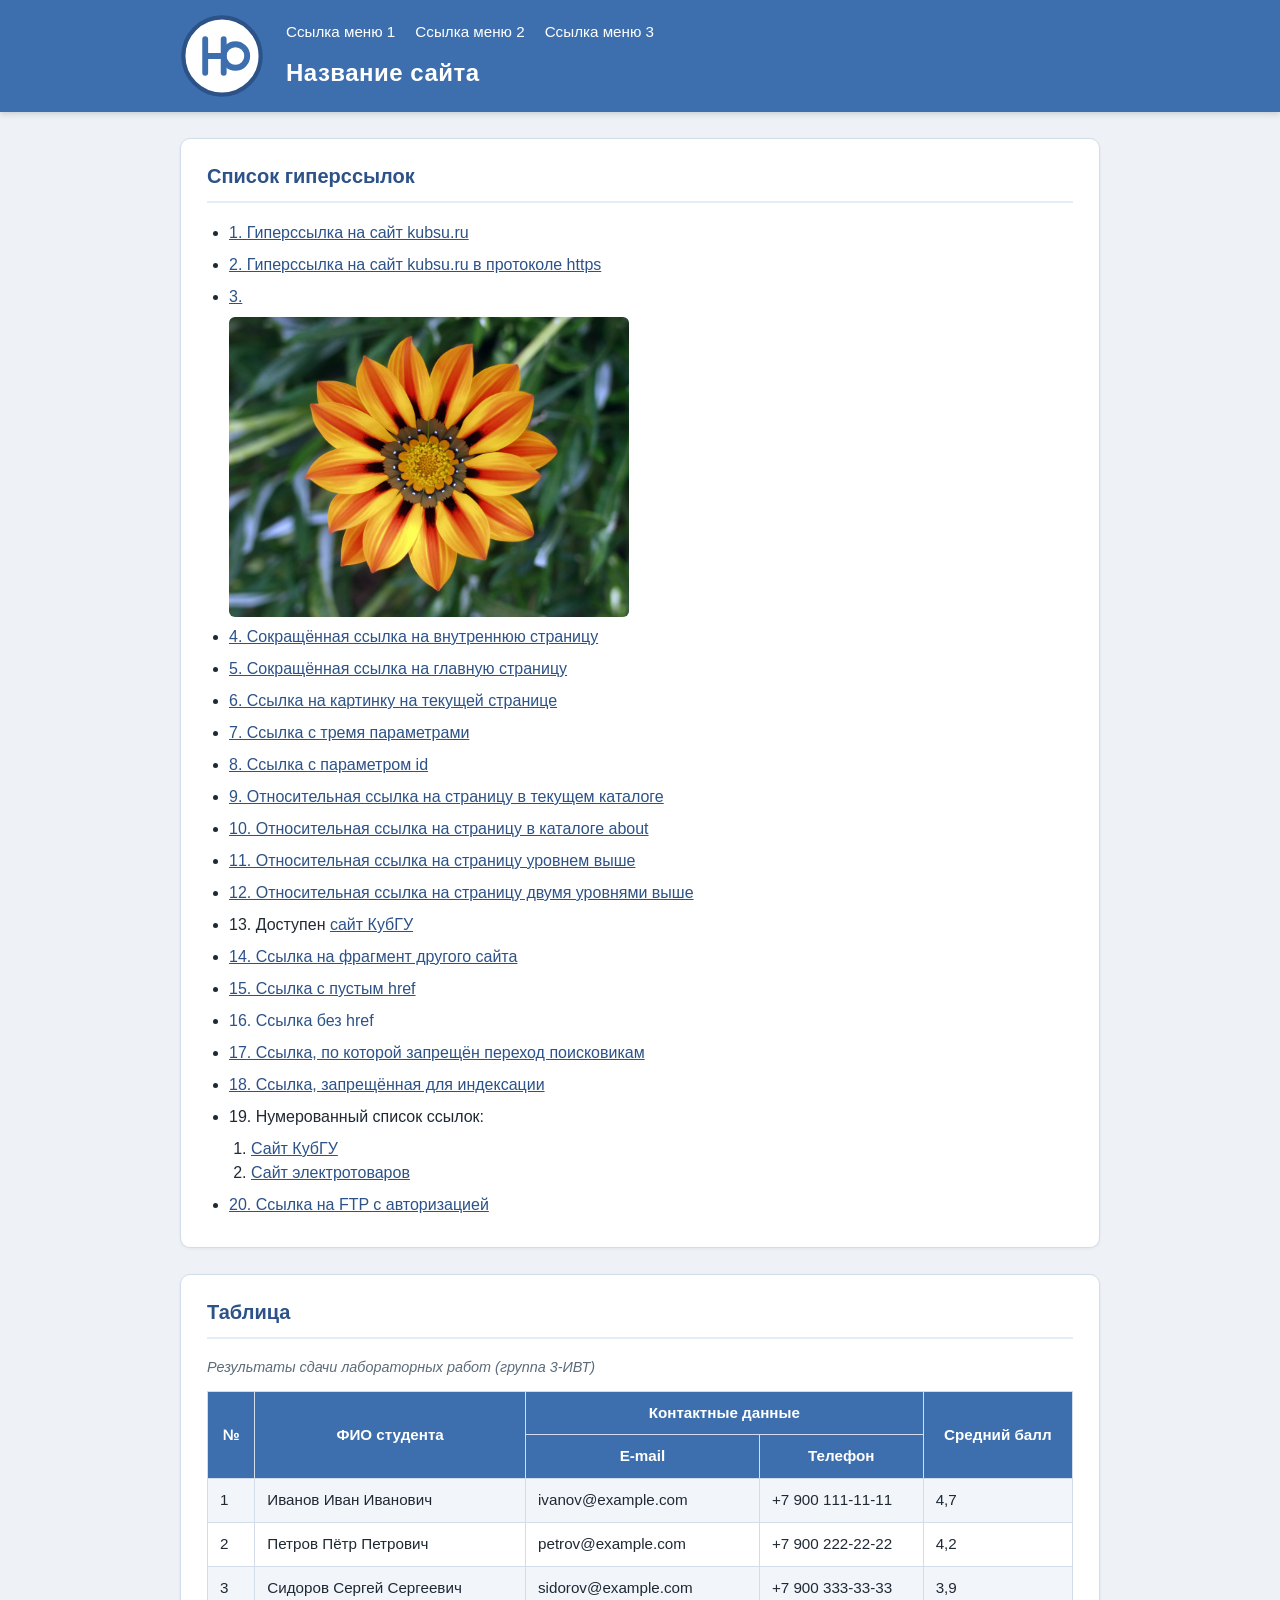
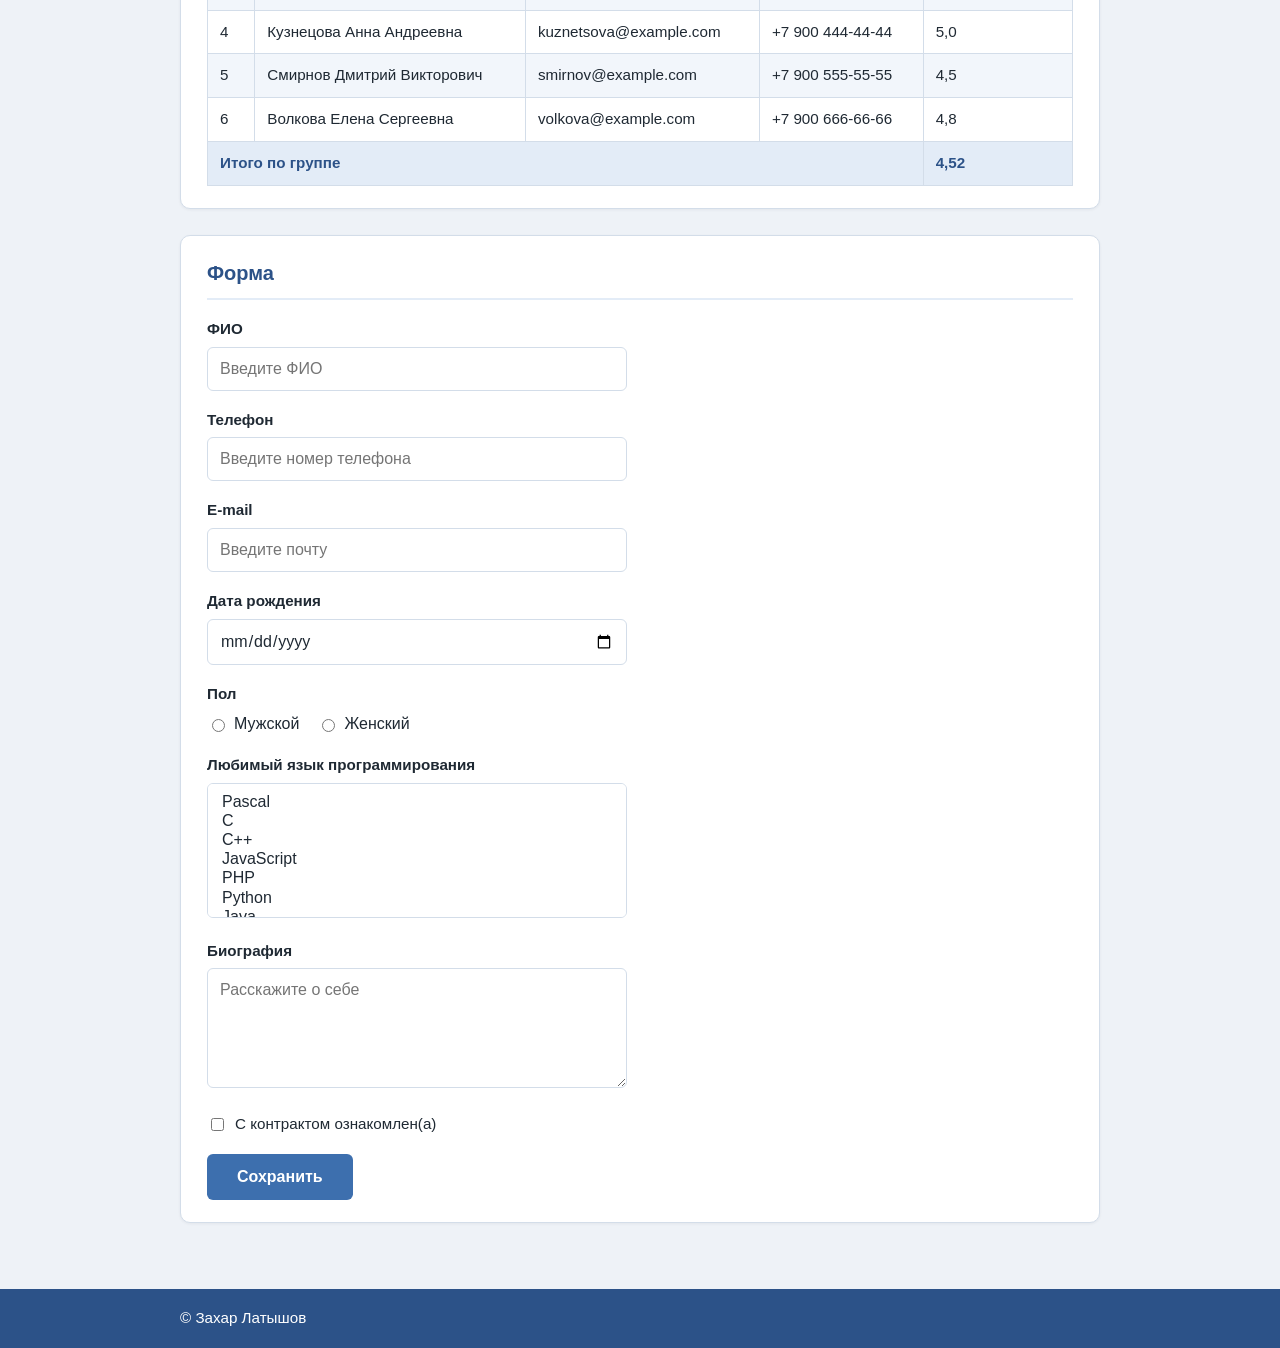
==== index.html @ a33b6766 "Update index.html" ====
<!DOCTYPE html>
<html lang="ru">
<head>
    <meta charset="UTF-8">
    <meta name="viewport" content="width=device-width, initial-scale=1">
    <title>Задание 2 — Учебный сайт</title>
    <link rel="stylesheet" href="style.css">
</head>
<body>


    <header id="page-header">
        <div class="header-inner">


            <a class="logo" href="index.html" title="На главную страницу">
                <img src="logo.svg" alt="Логотип сайта">
            </a>


            <div class="header-text">
                <nav id="main-nav" aria-label="Основное меню">
                    <a class="menu-link" href="#hyperlinks">Ссылка меню 1</a>
                    <a class="menu-link" href="#table-block">Ссылка меню 2</a>
                    <a class="menu-link" href="#form-block">Ссылка меню 3</a>
                </nav>

                <h1 class="site-title">Название сайта</h1>
            </div>

        </div>
    </header>


    <main id="content">


        <section class="block" id="hyperlinks">
            <h2 class="block-title">Список гиперссылок</h2>

            <ul class="link-list">
                <li><a href="http://kubsu.ru/">1. Гиперссылка на сайт kubsu.ru</a></li>
                <li><a href="https://www.kubsu.ru/">2. Гиперссылка на сайт kubsu.ru в протоколе https</a></li>
                <li id="whw">
                    <a href="http://kubsu.ru">
                        3. <img src="image.jpg" alt="Цветок" width="400" height="400">
                    </a>
                </li>
                <li><a href="second.html">4. Сокращённая ссылка на внутреннюю страницу</a></li>
                <li><a href="index.html">5. Сокращённая ссылка на главную страницу</a></li>
                <li><a href="#whw">6. Ссылка на картинку на текущей странице</a></li>
                <li><a href="https://www.dns-shop.ru/catalog/personal/?category=17a8a01d16404e77&amp;stock=now-today-tomorrow-later&amp;price=15001-30000">7. Ссылка с тремя параметрами</a></li>
                <li><a href="https://vtour.kubsu.ru/map/map.html?area=00&amp;id=modelMark">8. Ссылка с параметром id</a></li>
                <li><a href="./second.html">9. Относительная ссылка на страницу в текущем каталоге</a></li>
                <li><a href="about.html">10. Относительная ссылка на страницу в каталоге about</a></li>
                <li><a href="../index.html">11. Относительная ссылка на страницу уровнем выше</a></li>
                <li><a href="../../index.html">12. Относительная ссылка на страницу двумя уровнями выше</a></li>
                <li>13. Доступен <a href="https://kubsu.ru">сайт КубГУ</a></li>
                <li><a href="https://vtour.kubsu.ru/map/map.html?area=00#id=modelMark">14. Ссылка на фрагмент другого сайта</a></li>
                <li><a href="">15. Ссылка с пустым href</a></li>
                <li><a>16. Ссылка без href</a></li>
                <li><a href="https://kubsu.ru" rel="nofollow">17. Ссылка, по которой запрещён переход поисковикам</a></li>
                <li><a href="https://kubsu.ru" rel="noindex nofollow">18. Ссылка, запрещённая для индексации</a></li>
                <li>19. Нумерованный список ссылок:
                    <ol class="link-sublist">
                        <li><a href="https://www.kubsu.ru">Сайт КубГУ</a></li>
                        <li><a href="https://dns-shop.ru">Сайт электротоваров</a></li>
                    </ol>
                </li>
                <li><a href="ftp://login:password@server/file.pdf">20. Ссылка на FTP с авторизацией</a></li>
            </ul>
        </section>


        <section class="block" id="table-block">
            <h2 class="block-title">Таблица</h2>

            <div class="table-wrap">
                <table id="data-table">
                    <caption>Результаты сдачи лабораторных работ (группа 3-ИВТ)</caption>

                    <thead>
                        <tr>
                            <th rowspan="2" scope="col">№</th>
                            <th rowspan="2" scope="col">ФИО студента</th>
                            <th colspan="2" scope="colgroup">Контактные данные</th>
                            <th rowspan="2" scope="col">Средний балл</th>
                        </tr>
                        <tr>
                            <th scope="col">E-mail</th>
                            <th scope="col">Телефон</th>
                        </tr>
                    </thead>

                    <tbody>
                        <tr>
                            <td>1</td>
                            <td>Иванов Иван Иванович</td>
                            <td>ivanov@example.com</td>
                            <td>+7 900 111-11-11</td>
                            <td>4,7</td>
                        </tr>
                        <tr>
                            <td>2</td>
                            <td>Петров Пётр Петрович</td>
                            <td>petrov@example.com</td>
                            <td>+7 900 222-22-22</td>
                            <td>4,2</td>
                        </tr>
                        <tr>
                            <td>3</td>
                            <td>Сидоров Сергей Сергеевич</td>
                            <td>sidorov@example.com</td>
                            <td>+7 900 333-33-33</td>
                            <td>3,9</td>
                        </tr>
                        <tr>
                            <td>4</td>
                            <td>Кузнецова Анна Андреевна</td>
                            <td>kuznetsova@example.com</td>
                            <td>+7 900 444-44-44</td>
                            <td>5,0</td>
                        </tr>
                        <tr>
                            <td>5</td>
                            <td>Смирнов Дмитрий Викторович</td>
                            <td>smirnov@example.com</td>
                            <td>+7 900 555-55-55</td>
                            <td>4,5</td>
                        </tr>
                        <tr>
                            <td>6</td>
                            <td>Волкова Елена Сергеевна</td>
                            <td>volkova@example.com</td>
                            <td>+7 900 666-66-66</td>
                            <td>4,8</td>
                        </tr>
                    </tbody>

                    <tfoot>
                        <tr>
                            <td colspan="4">Итого по группе</td>
                            <td>4,52</td>
                        </tr>
                    </tfoot>
                </table>
            </div>
        </section>


        <section class="block" id="form-block">
            <h2 class="block-title">Форма</h2>

            <form id="feedback-form" action="/" method="post">

                <div class="form-field">
                    <label class="form-label" for="field-name">ФИО</label>
                    <input class="form-control" type="text" id="field-name" name="field-name"
                           placeholder="Введите ФИО">
                </div>

                <div class="form-field">
                    <label class="form-label" for="field-tel">Телефон</label>
                    <input class="form-control" type="tel" id="field-tel" name="field-tel"
                           placeholder="Введите номер телефона">
                </div>

                <div class="form-field">
                    <label class="form-label" for="field-email">E-mail</label>
                    <input class="form-control" type="email" id="field-email" name="field-email"
                           placeholder="Введите почту">
                </div>

                <div class="form-field">
                    <label class="form-label" for="field-date">Дата рождения</label>
                    <input class="form-control" type="date" id="field-date" name="field-date">
                </div>

                <div class="form-field">
                    <span class="form-label">Пол</span>
                    <div class="radio-group">
                        <label class="radio-item">
                            <input type="radio" name="field-gender" value="male"> Мужской
                        </label>
                        <label class="radio-item">
                            <input type="radio" name="field-gender" value="female"> Женский
                        </label>
                    </div>
                </div>

                <div class="form-field">
                    <label class="form-label" for="field-proglang">Любимый язык программирования</label>
                    <select class="form-control" id="field-proglang" name="field-proglang[]" multiple
                            size="6">
                        <option value="pascal">Pascal</option>
                        <option value="c">C</option>
                        <option value="cpp">C++</option>
                        <option value="javascript">JavaScript</option>
                        <option value="php">PHP</option>
                        <option value="python">Python</option>
                        <option value="java">Java</option>
                        <option value="haskel">Haskel</option>
                        <option value="clojure">Clojure</option>
                        <option value="prolog">Prolog</option>
                        <option value="scala">Scala</option>
                    </select>
                </div>

                <div class="form-field">
                    <label class="form-label" for="field-bio">Биография</label>
                    <textarea class="form-control" id="field-bio" name="field-bio"
                              placeholder="Расскажите о себе"></textarea>
                </div>

                <div class="form-field checkbox-row">
                    <input type="checkbox" id="field-contract" name="field-contract" value="yes">
                    <label class="form-label form-label--inline" for="field-contract">
                        С контрактом ознакомлен(а)
                    </label>
                </div>

                <button class="btn-submit" type="submit" id="form-submit">Сохранить</button>
            </form>
        </section>

    </main>


    <footer id="page-footer">
        <div class="footer-inner">
            <p class="copyright">&copy; Захар Латышов</p>
        </div>
    </footer>

</body>
</html>
---- style.css ----
/* ==========================================================================
   style.css — оформление страницы (задание 2)
   (c) Сергей Синица 2023
   Содержимое отделено от представления: разметка в index.html,
   все стили — здесь, подключаются через id и классы.
   ========================================================================== */

/* --------------------------------------------------------------------------
   1. Переменные и базовые правила
   -------------------------------------------------------------------------- */
:root {
    --accent:        #3d6fae;
    --accent-dark:   #2c5288;
    --accent-light:  #e3ecf7;
    --surface:       #ffffff;
    --border:        #d3dde9;
    --text:          #1f2933;
    --text-muted:    #5c6b7a;
    --page-bg:       #eef2f7;
    --content-width: 960px;
    --radius:        10px;
}

* {
    box-sizing: border-box;
}

body {
    margin: 0;
    min-height: 100vh;
    display: flex;
    flex-direction: column;

    font-family: "Segoe UI", Roboto, Arial, sans-serif;
    font-size: 16px;
    line-height: 1.5;
    color: var(--text);
    background-color: var(--page-bg);
}

a {
    color: var(--accent-dark);
}

a:hover {
    color: var(--accent);
}

/* --------------------------------------------------------------------------
   2. Шапка: тянется на всю ширину окна, содержимое — по центру (960px)
   -------------------------------------------------------------------------- */
#page-header {
    width: 100%;
    background-color: var(--accent);
    color: #ffffff;
    box-shadow: 0 2px 6px rgba(31, 41, 51, 0.18);
}

.header-inner {
    max-width: var(--content-width);
    margin: 0 auto;
    padding: 14px 20px;

    display: flex;
    align-items: center;
    gap: 22px;
    flex-wrap: wrap;
}

/* Логотип */
#page-header .logo {
    flex: 0 0 auto;
    line-height: 0;
}

#page-header .logo img {
    display: block;
    width: 84px;
    height: 84px;
    border-radius: 50%;
}

/* Меню + название сайта */
.header-text {
    flex: 1 1 auto;
    display: flex;
    flex-direction: column;
    gap: 8px;
}

#main-nav {
    display: flex;
    flex-wrap: wrap;
    gap: 20px;
}

#main-nav .menu-link {
    color: #ffffff;
    text-decoration: none;
    font-size: 0.95rem;
    padding-bottom: 2px;
    border-bottom: 2px solid transparent;
    transition: border-color 0.15s ease;
}

#main-nav .menu-link:hover,
#main-nav .menu-link:focus {
    color: #ffffff;
    border-bottom-color: #ffffff;
}

.site-title {
    margin: 0;
    font-size: 1.5rem;
    font-weight: 700;
    letter-spacing: 0.02em;
}

/* --------------------------------------------------------------------------
   3. Контент: максимальная ширина 960px, выравнивание по центру
   -------------------------------------------------------------------------- */
#content {
    flex: 1 0 auto;
    width: 100%;
    max-width: var(--content-width);
    margin: 0 auto;
    padding: 26px 20px 40px;
}

.block {
    background-color: var(--surface);
    border: 1px solid var(--border);
    border-radius: var(--radius);
    padding: 22px 26px;
    margin-bottom: 26px;
    box-shadow: 0 1px 3px rgba(31, 41, 51, 0.06);
}

.block-title {
    margin: 0 0 18px;
    padding-bottom: 10px;
    font-size: 1.25rem;
    font-weight: 600;
    color: var(--accent-dark);
    border-bottom: 2px solid var(--accent-light);
}

/* --------------------------------------------------------------------------
   4. Список гиперссылок
   -------------------------------------------------------------------------- */
.link-list {
    margin: 0;
    padding-left: 22px;
}

.link-list > li {
    margin-bottom: 8px;
}

.link-list img {
    display: block;
    max-width: 100%;
    height: auto;
    margin: 8px 0;
    border-radius: 6px;
}

.link-sublist {
    margin: 8px 0 0;
    padding-left: 22px;
}

/* --------------------------------------------------------------------------
   5. Таблица: объединённые ячейки, чередование фона строк
   -------------------------------------------------------------------------- */
.table-wrap {
    overflow-x: auto;
}

#data-table {
    width: 100%;
    border-collapse: collapse;
    font-size: 0.95rem;
}

#data-table caption {
    caption-side: top;
    text-align: left;
    padding-bottom: 12px;
    color: var(--text-muted);
    font-size: 0.9rem;
    font-style: italic;
}

#data-table th,
#data-table td {
    border: 1px solid var(--border);
    padding: 10px 12px;
    text-align: left;
    vertical-align: middle;
}

/* Шапка таблицы */
#data-table thead th {
    background-color: var(--accent);
    color: #ffffff;
    font-weight: 600;
    text-align: center;
}

/* Чередование фона строк: нечётные — светло-голубые, чётные — белые */
#data-table tbody tr:nth-child(odd) {
    background-color: #f2f6fb;
}

#data-table tbody tr:nth-child(even) {
    background-color: var(--surface);
}

#data-table tbody tr:hover {
    background-color: var(--accent-light);
}

/* Итоговая строка */
#data-table tfoot td {
    background-color: var(--accent-light);
    font-weight: 700;
    color: var(--accent-dark);
}

/* --------------------------------------------------------------------------
   6. Форма
   -------------------------------------------------------------------------- */
.form-field {
    margin-bottom: 18px;
}

.form-label {
    display: block;
    margin-bottom: 6px;
    font-size: 0.95rem;
    font-weight: 600;
}

.form-label--inline {
    display: inline;
    margin-bottom: 0;
    font-weight: 400;
}

.form-control {
    width: 100%;
    max-width: 420px;
    padding: 9px 12px;

    font: inherit;
    color: inherit;
    background-color: var(--surface);

    border: 1px solid var(--border);
    border-radius: 6px;
    transition: border-color 0.15s ease, box-shadow 0.15s ease;
}

.form-control:focus {
    outline: none;
    border-color: var(--accent);
    box-shadow: 0 0 0 3px var(--accent-light);
}

textarea.form-control {
    min-height: 120px;
    resize: vertical;
}

.radio-group {
    display: flex;
    flex-wrap: wrap;
    gap: 18px;
}

.radio-item {
    display: inline-flex;
    align-items: center;
    gap: 6px;
}

.checkbox-row {
    display: flex;
    align-items: center;
    gap: 8px;
}

.btn-submit {
    display: inline-block;
    padding: 11px 30px;

    font: inherit;
    font-weight: 600;
    color: #ffffff;
    background-color: var(--accent);

    border: none;
    border-radius: 6px;
    cursor: pointer;
    transition: background-color 0.15s ease;
}

.btn-submit:hover,
.btn-submit:focus {
    background-color: var(--accent-dark);
}

/* --------------------------------------------------------------------------
   7. Подвал: тянется на всю ширину окна, содержимое — по центру
   -------------------------------------------------------------------------- */
#page-footer {
    width: 100%;
    flex: 0 0 auto;
    background-color: var(--accent-dark);
    color: #ffffff;
}

.footer-inner {
    max-width: var(--content-width);
    margin: 0 auto;
    padding: 18px 20px;
}

.copyright {
    margin: 0;
    font-size: 0.95rem;
}

/* --------------------------------------------------------------------------
   8. Адаптивность для узких экранов
   -------------------------------------------------------------------------- */
@media (max-width: 620px) {
    .header-inner {
        flex-direction: column;
        align-items: flex-start;
        gap: 14px;
    }

    .site-title {
        font-size: 1.25rem;
    }

    .block {
        padding: 18px 16px;
    }

    #data-table {
        font-size: 0.85rem;
    }

    #data-table th,
    #data-table td {
        padding: 8px 9px;
    }
}
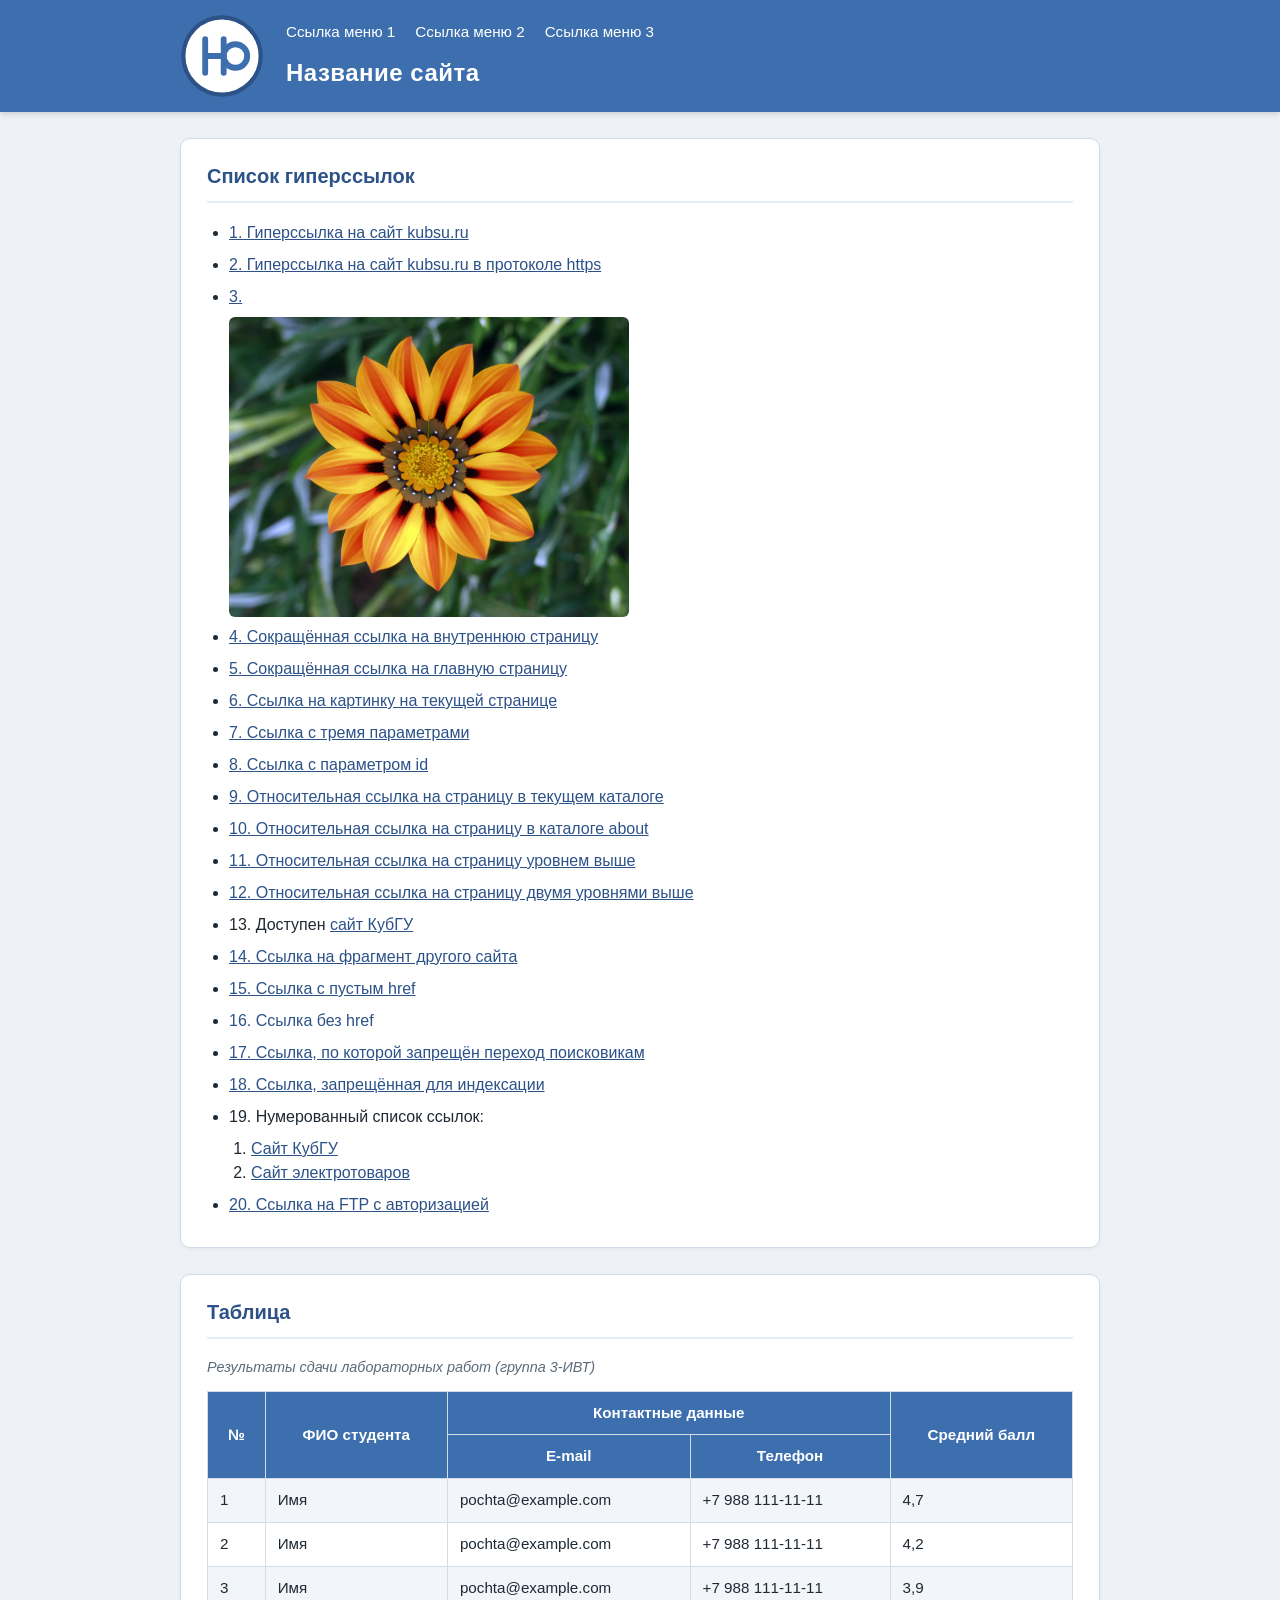
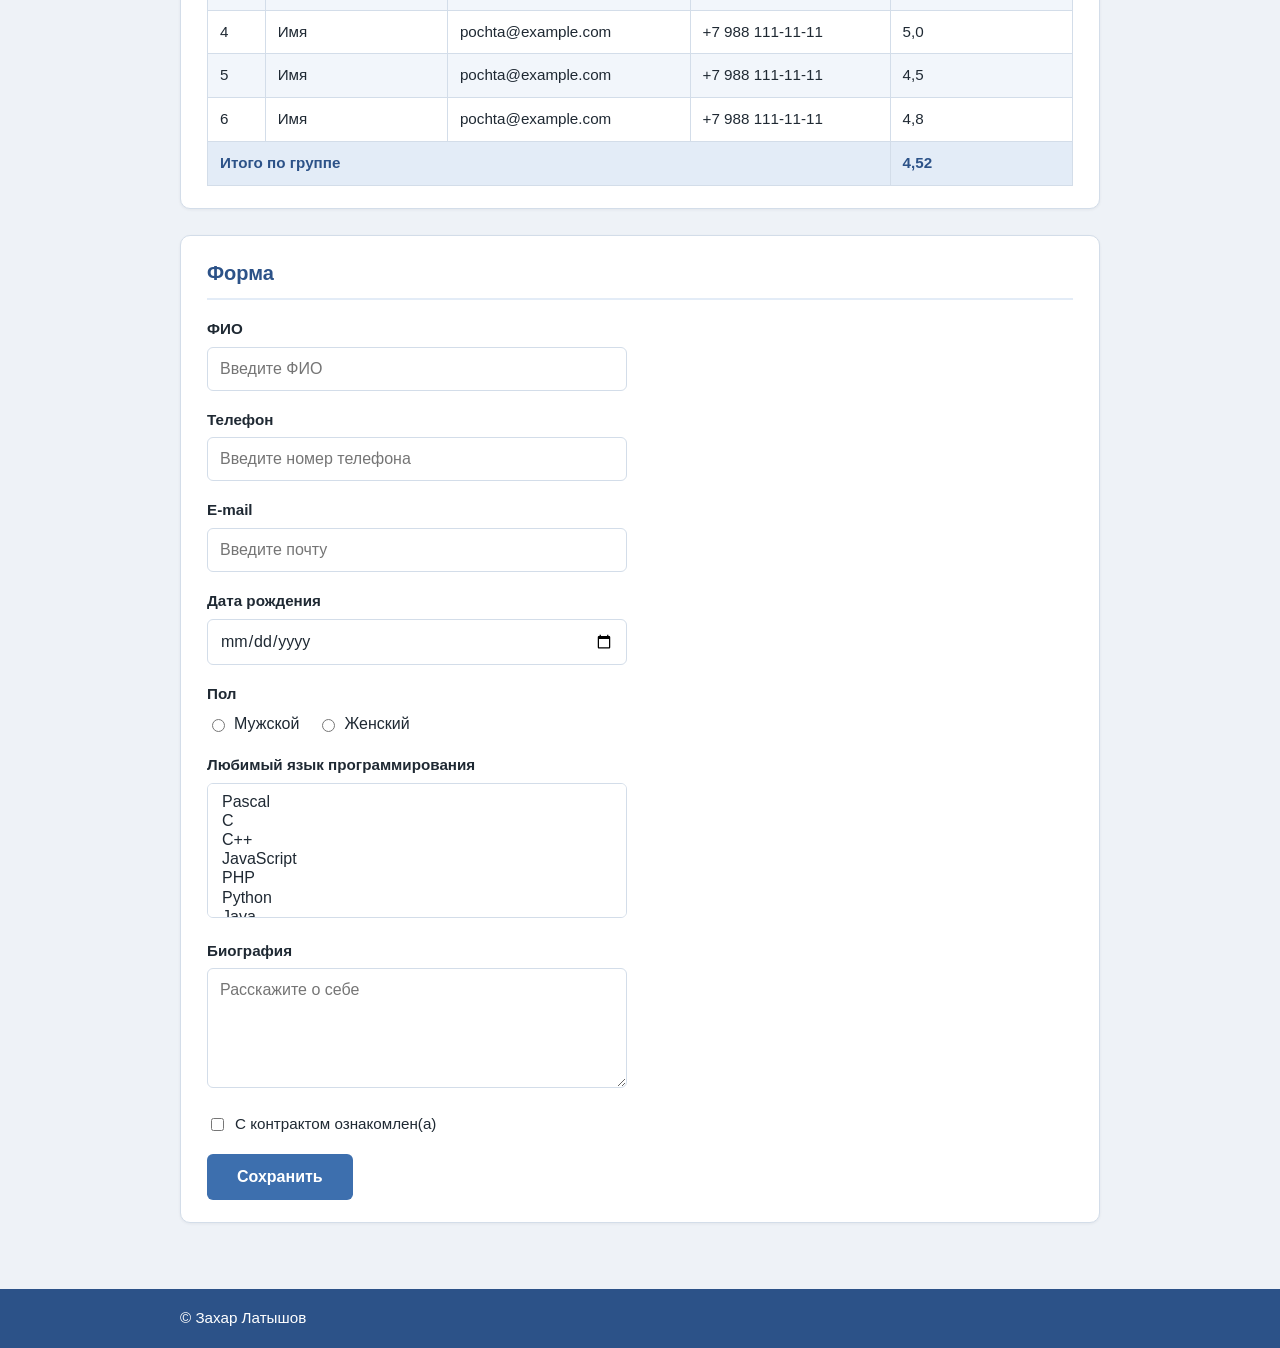
==== commit 3f495c04: "Update index.html" ====
--- a/index.html
+++ b/index.html
@@ -95,44 +95,44 @@
                     <tbody>
                         <tr>
                             <td>1</td>
-                            <td>Иванов Иван Иванович</td>
-                            <td>ivanov@example.com</td>
-                            <td>+7 900 111-11-11</td>
+                            <td>Имя</td>
+                            <td>pochta@example.com</td>
+                            <td>+7 988 111-11-11</td>
                             <td>4,7</td>
                         </tr>
                         <tr>
                             <td>2</td>
-                            <td>Петров Пётр Петрович</td>
-                            <td>petrov@example.com</td>
-                            <td>+7 900 222-22-22</td>
+                            <td>Имя</td>
+                            <td>pochta@example.com</td>
+                            <td>+7 988 111-11-11</td>
                             <td>4,2</td>
                         </tr>
                         <tr>
                             <td>3</td>
-                            <td>Сидоров Сергей Сергеевич</td>
-                            <td>sidorov@example.com</td>
-                            <td>+7 900 333-33-33</td>
+                            <td>Имя</td>
+                            <td>pochta@example.com</td>
+                            <td>+7 988 111-11-11</td>
                             <td>3,9</td>
                         </tr>
                         <tr>
                             <td>4</td>
-                            <td>Кузнецова Анна Андреевна</td>
-                            <td>kuznetsova@example.com</td>
-                            <td>+7 900 444-44-44</td>
+                            <td>Имя</td>
+                            <td>pochta@example.com</td>
+                            <td>+7 988 111-11-11</td>
                             <td>5,0</td>
                         </tr>
                         <tr>
                             <td>5</td>
-                            <td>Смирнов Дмитрий Викторович</td>
-                            <td>smirnov@example.com</td>
-                            <td>+7 900 555-55-55</td>
+                            <td>Имя</td>
+                            <td>pochta@example.com</td>
+                            <td>+7 988 111-11-11</td>
                             <td>4,5</td>
                         </tr>
                         <tr>
                             <td>6</td>
-                            <td>Волкова Елена Сергеевна</td>
-                            <td>volkova@example.com</td>
-                            <td>+7 900 666-66-66</td>
+                            <td>Имя</td>
+                            <td>pochta@example.com</td>
+                            <td>+7 988 111-11-11</td>
                             <td>4,8</td>
                         </tr>
                     </tbody>
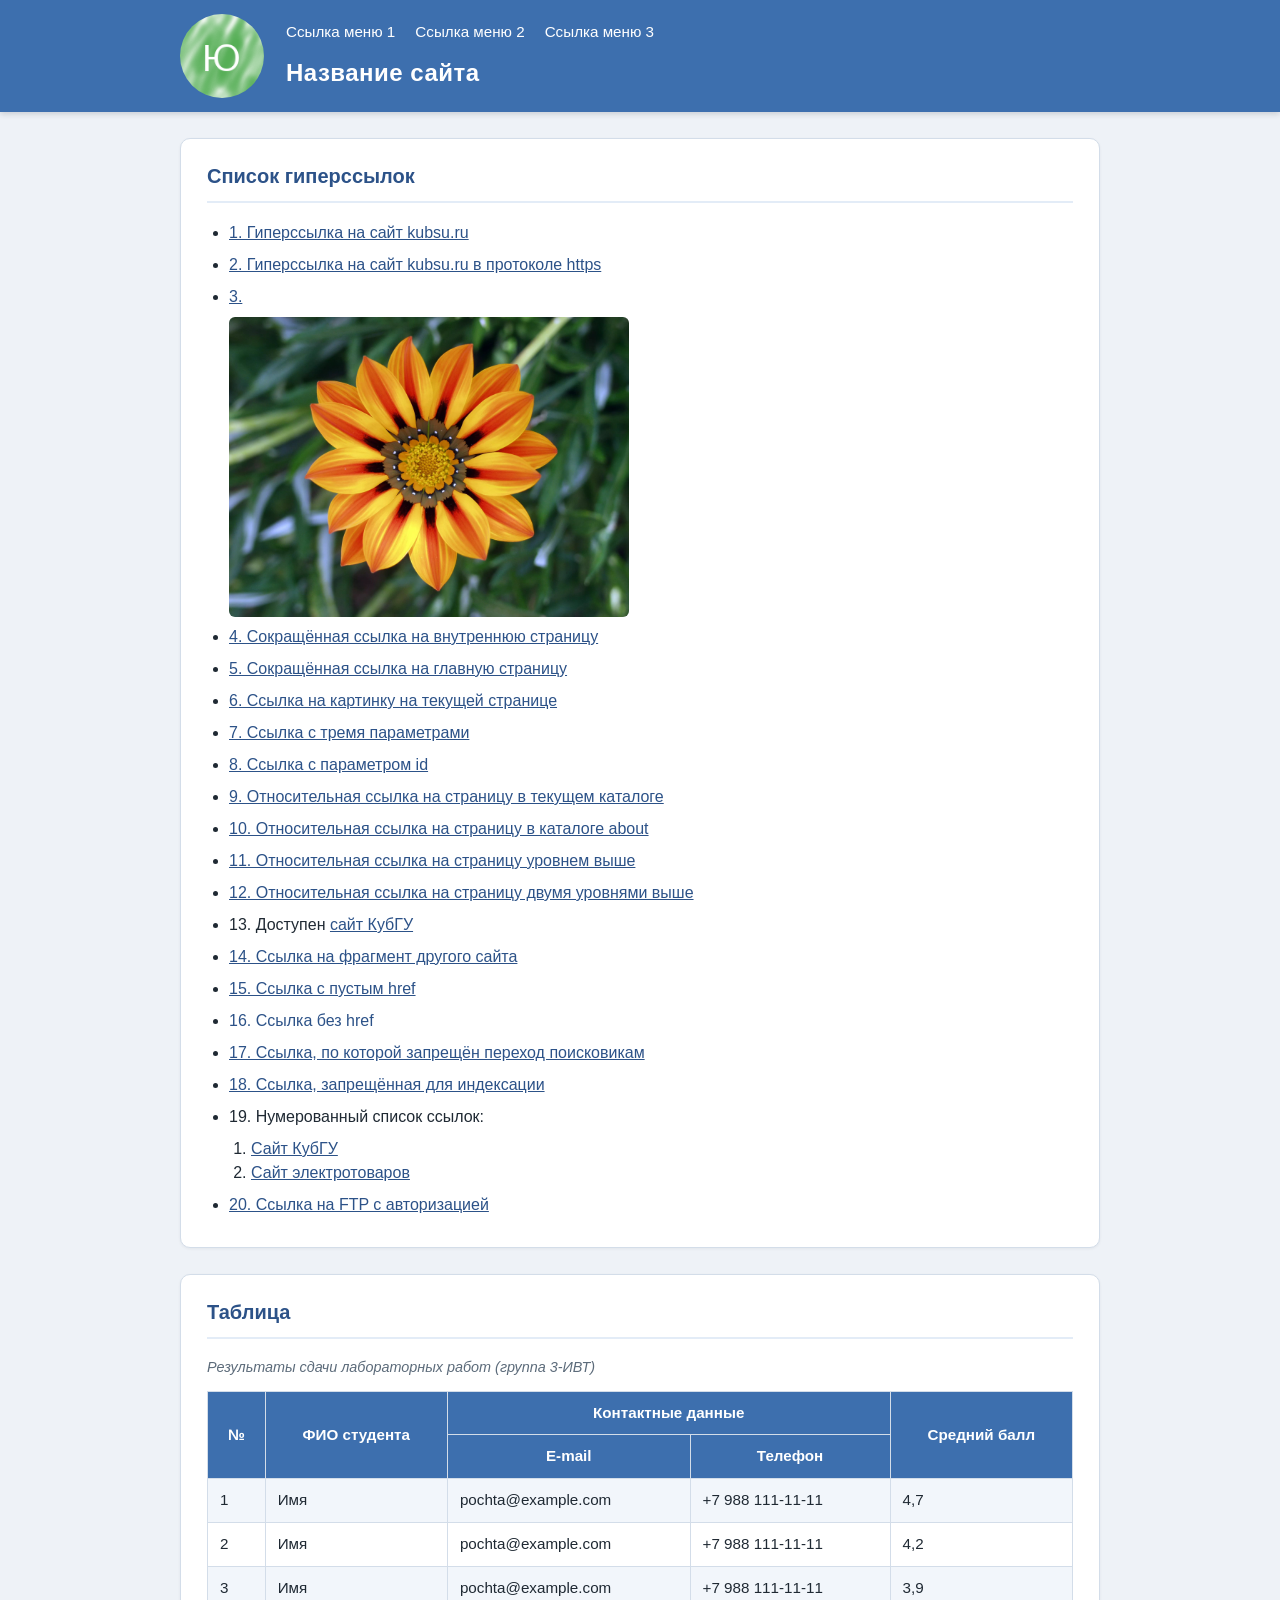
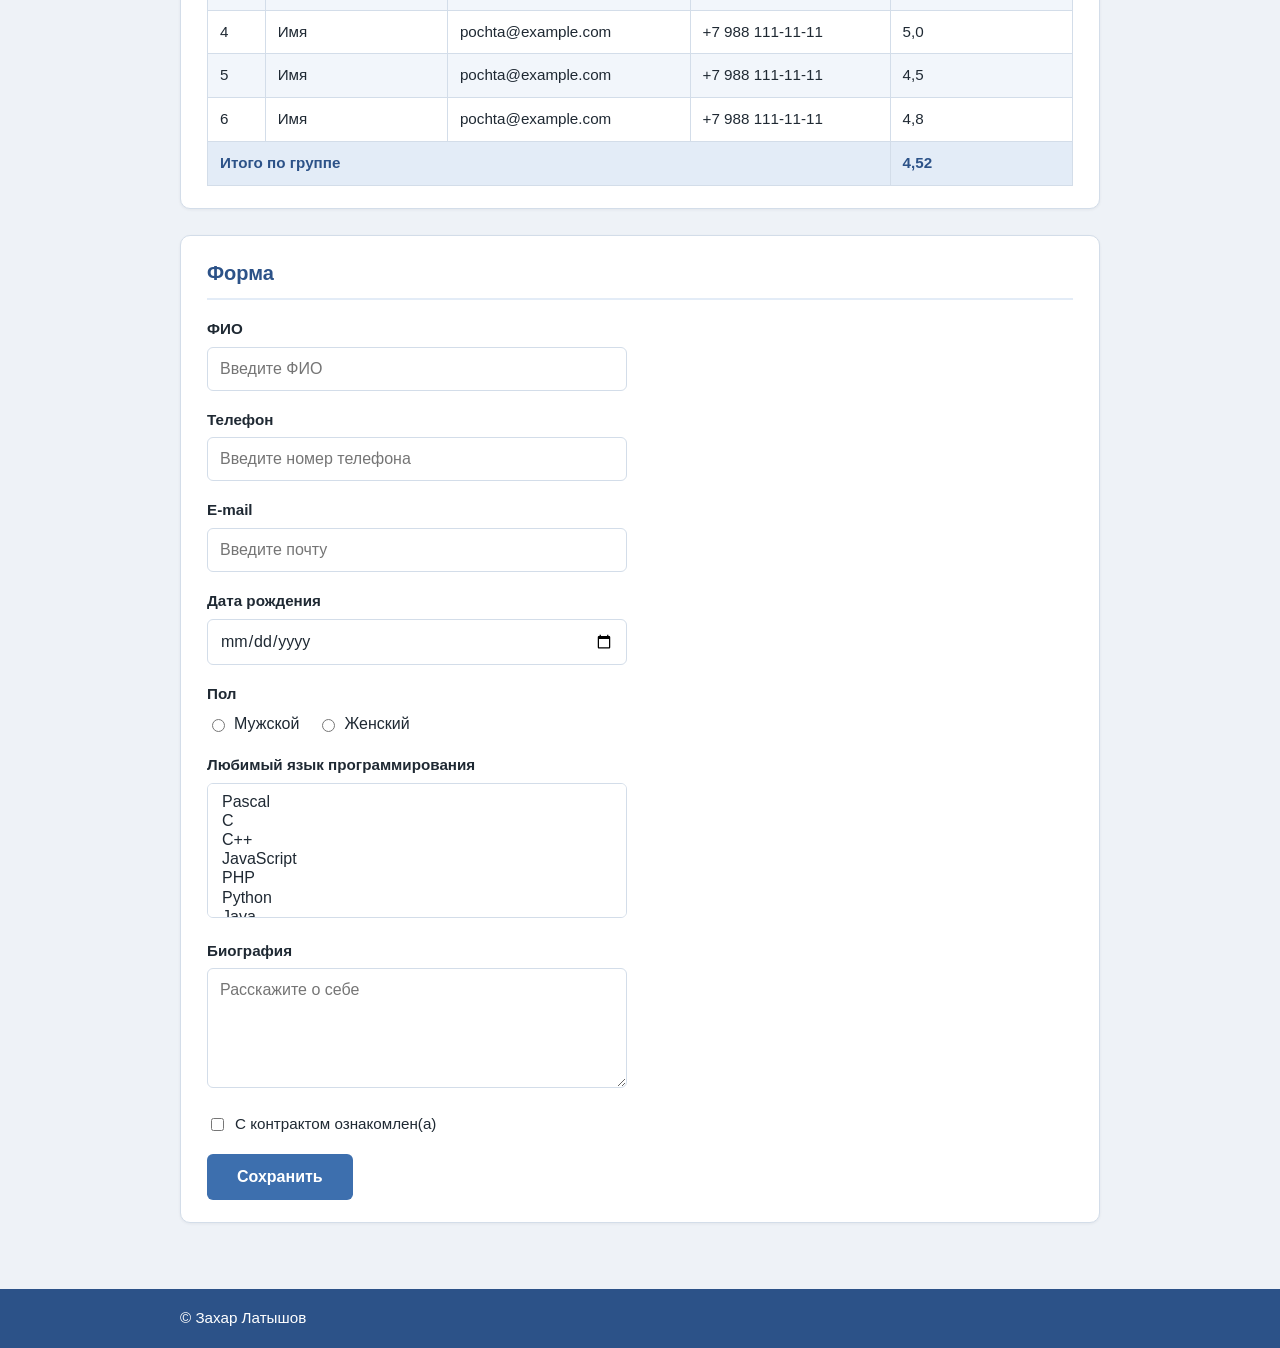
==== commit b28f6ee6: "Update index.html" ====
--- a/index.html
+++ b/index.html
@@ -14,7 +14,7 @@
 
 
             <a class="logo" href="index.html" title="На главную страницу">
-                <img src="logo.svg" alt="Логотип сайта">
+                <img src="image.png" alt="Логотип сайта">
             </a>
 
 
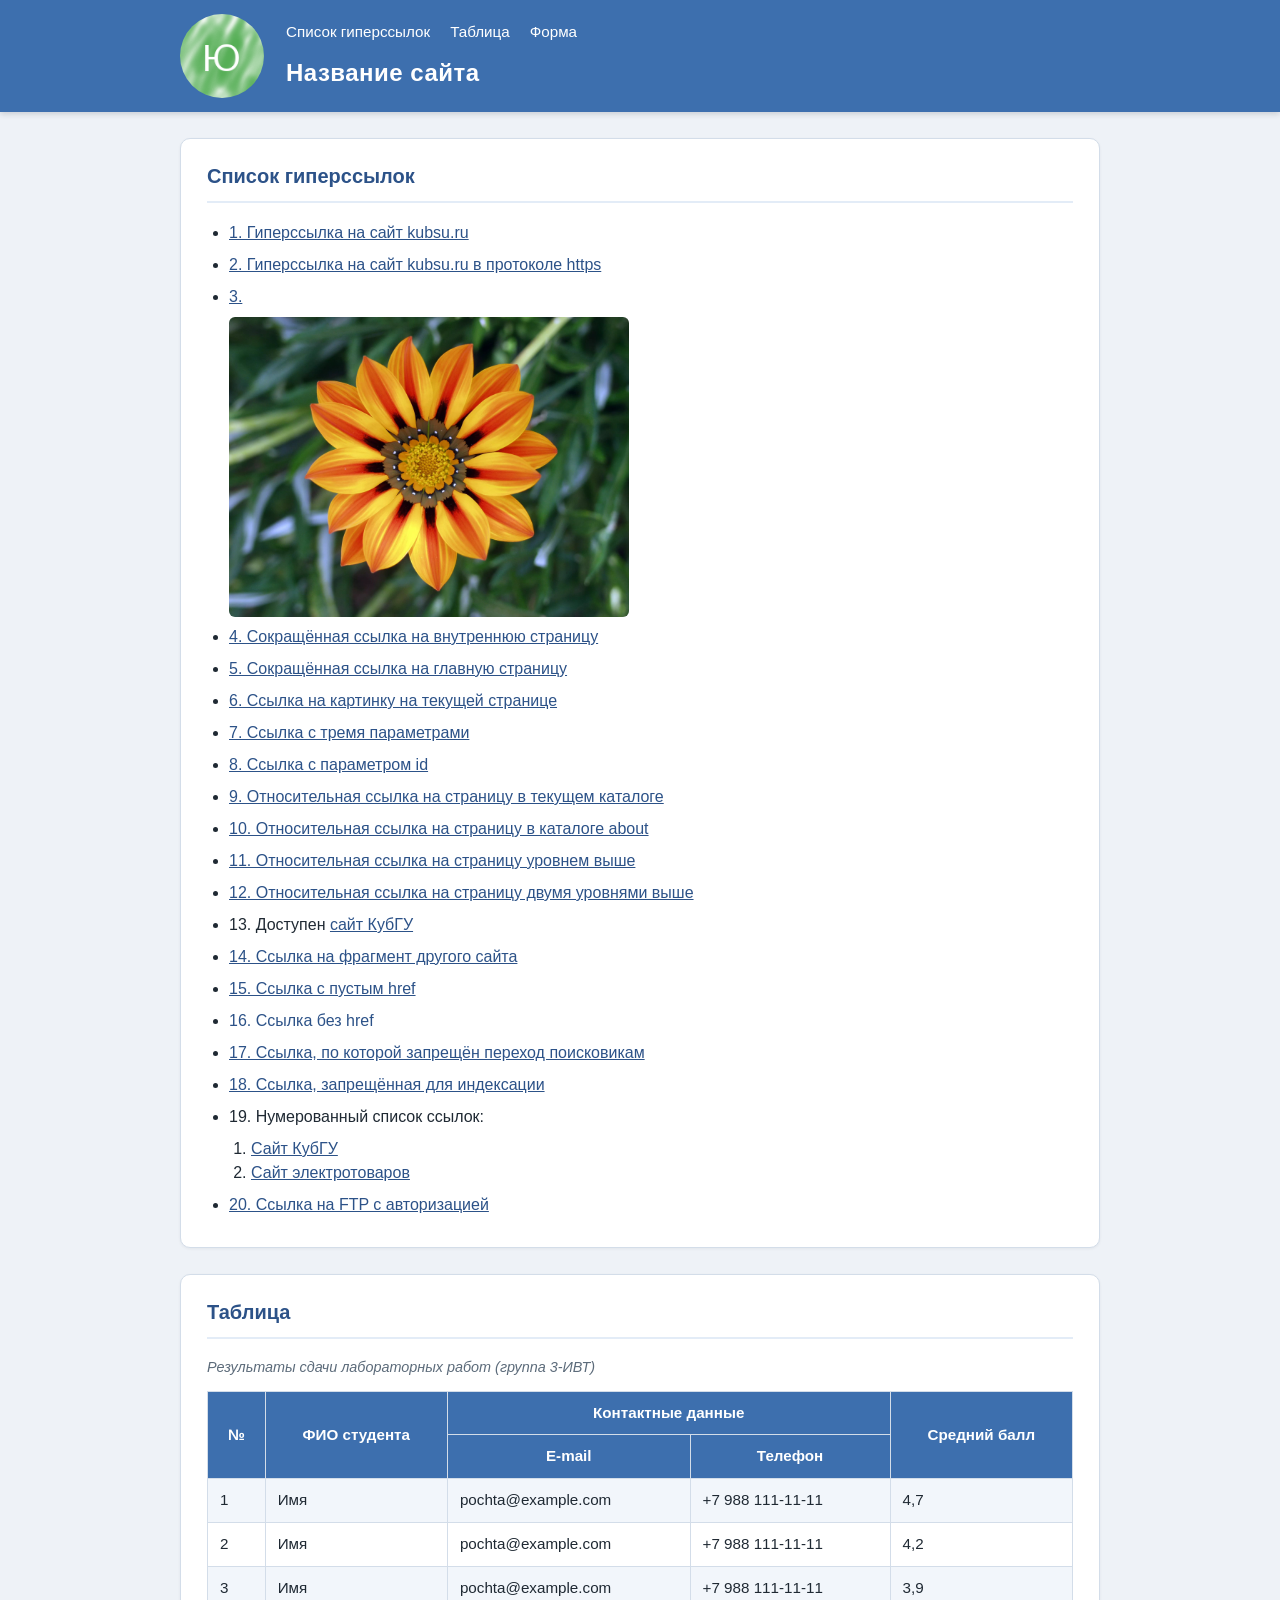
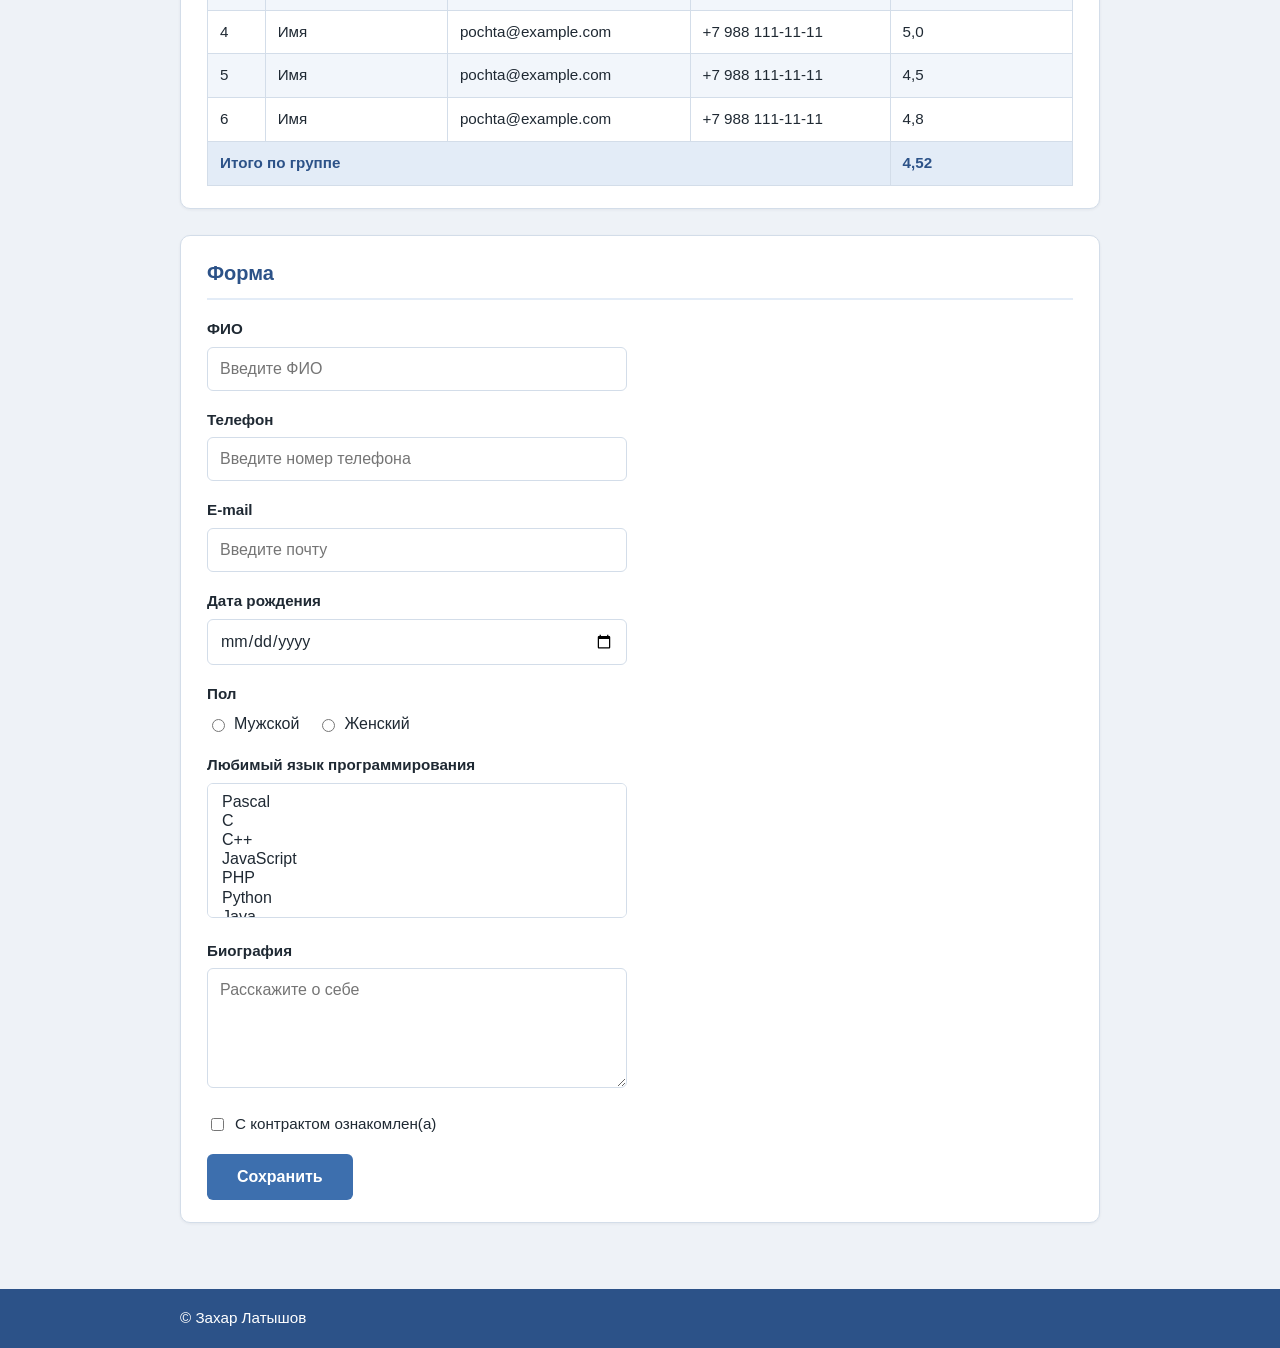
==== commit 6ace2c48: "Update index.html" ====
--- a/index.html
+++ b/index.html
@@ -20,9 +20,9 @@
 
             <div class="header-text">
                 <nav id="main-nav" aria-label="Основное меню">
-                    <a class="menu-link" href="#hyperlinks">Ссылка меню 1</a>
-                    <a class="menu-link" href="#table-block">Ссылка меню 2</a>
-                    <a class="menu-link" href="#form-block">Ссылка меню 3</a>
+                    <a class="menu-link" href="#hyperlinks">Список гиперссылок</a>
+                    <a class="menu-link" href="#table-block">Таблица</a>
+                    <a class="menu-link" href="#form-block">Форма</a>
                 </nav>
 
                 <h1 class="site-title">Название сайта</h1>
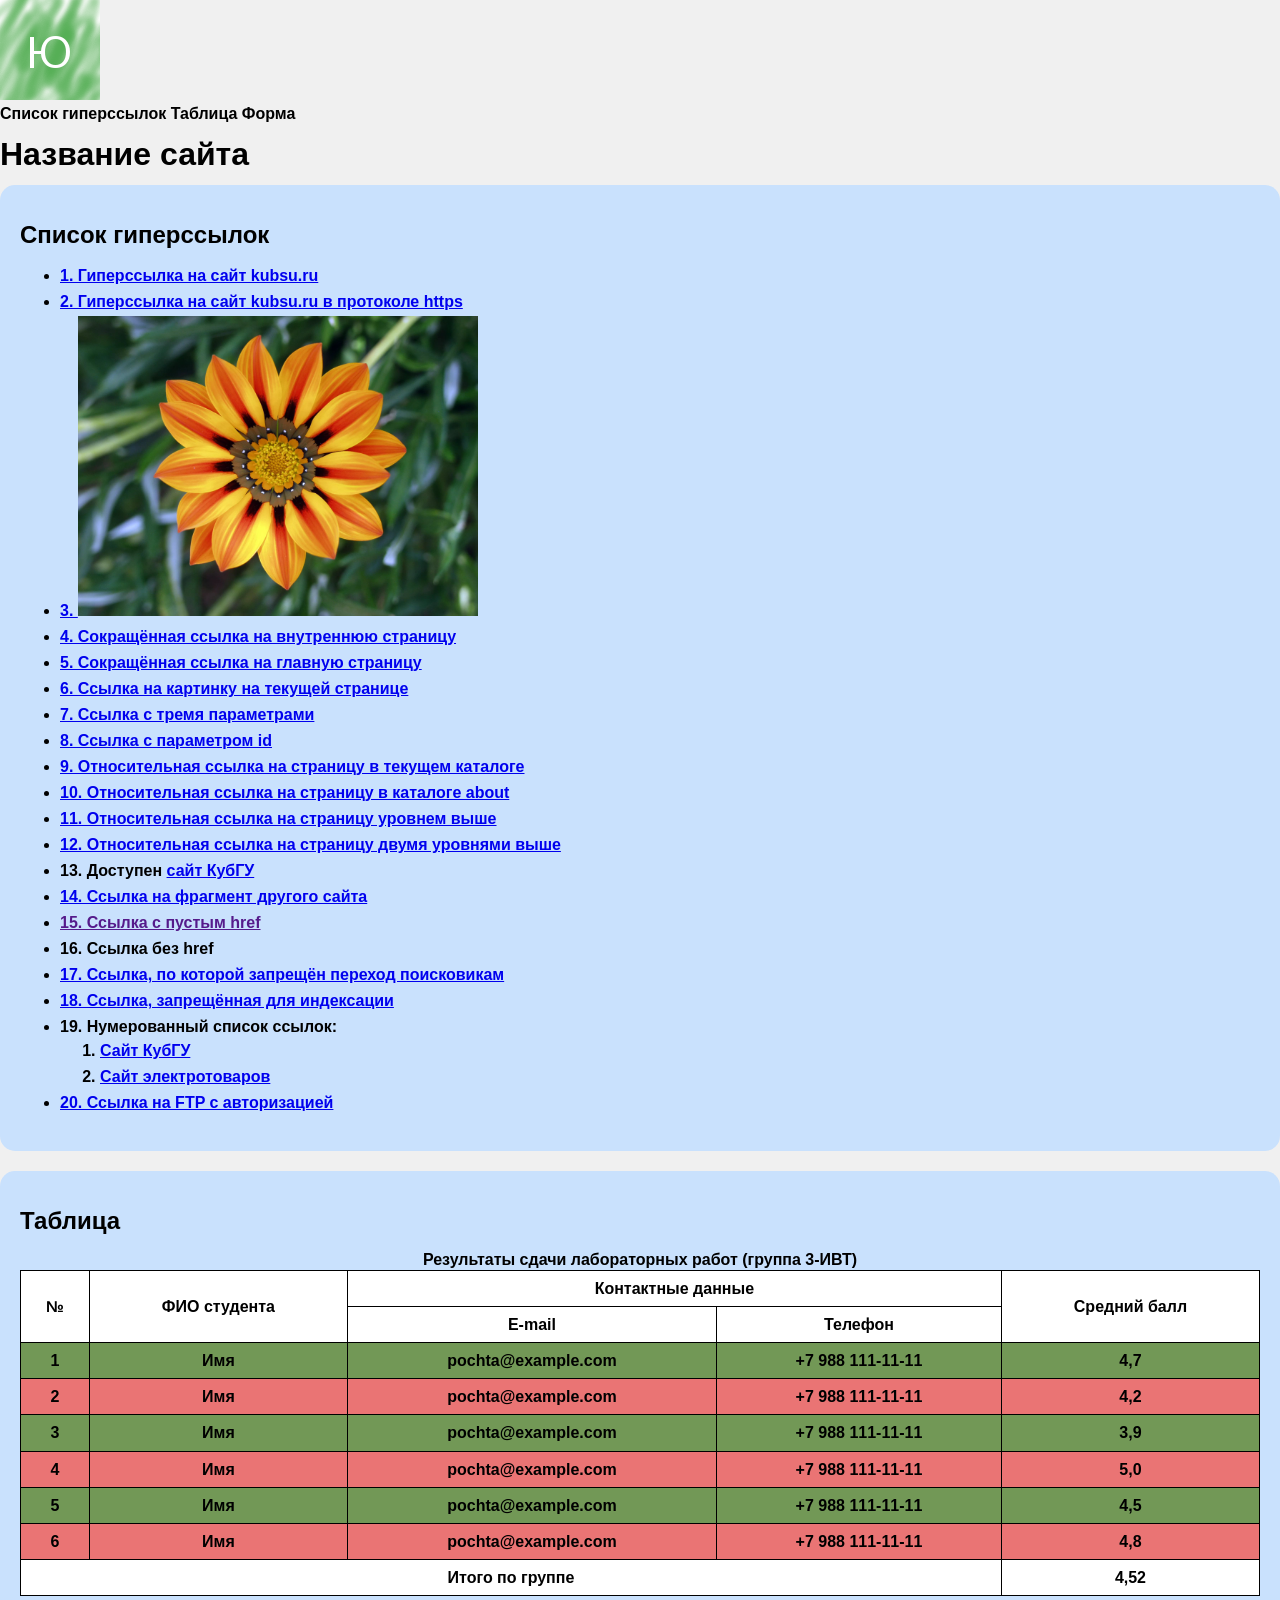
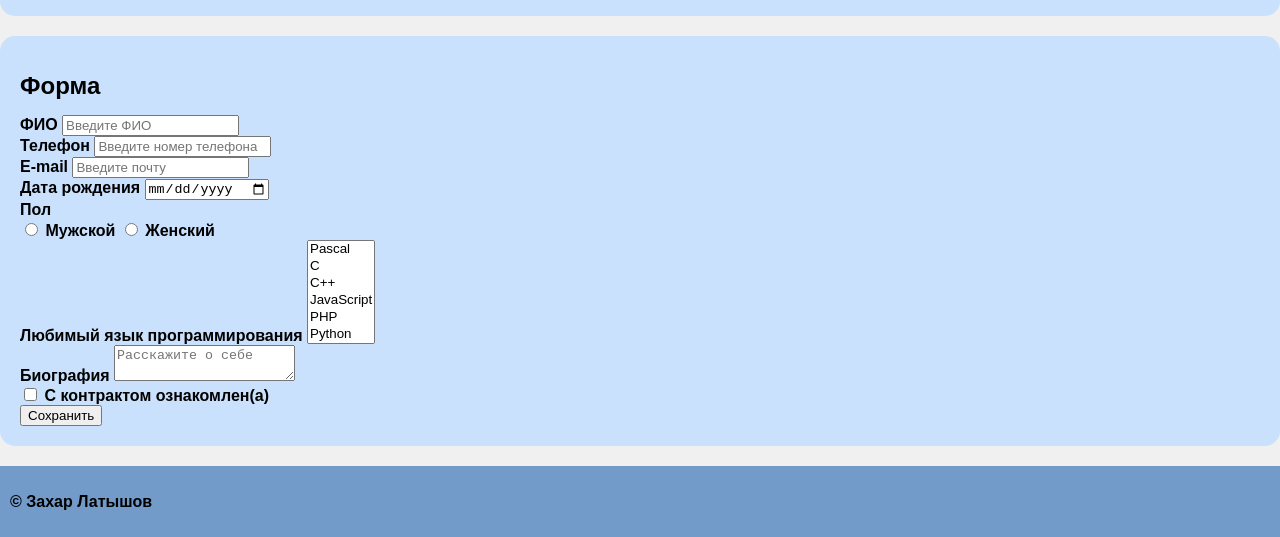
==== commit 73341462: "Update index.html" ====
--- a/index.html
+++ b/index.html
@@ -3,7 +3,7 @@
 <head>
     <meta charset="UTF-8">
     <meta name="viewport" content="width=device-width, initial-scale=1">
-    <title>Задание 2 — Учебный сайт</title>
+    <title>Задание 2</title>
     <link rel="stylesheet" href="style.css">
 </head>
 <body>
--- a/style.css
+++ b/style.css
@@ -1,361 +1,213 @@
-/* ==========================================================================
-   style.css — оформление страницы (задание 2)
-   (c) Сергей Синица 2023
-   Содержимое отделено от представления: разметка в index.html,
-   все стили — здесь, подключаются через id и классы.
-   ========================================================================== */
-
-/* --------------------------------------------------------------------------
-   1. Переменные и базовые правила
-   -------------------------------------------------------------------------- */
-:root {
-    --accent:        #3d6fae;
-    --accent-dark:   #2c5288;
-    --accent-light:  #e3ecf7;
-    --surface:       #ffffff;
-    --border:        #d3dde9;
-    --text:          #1f2933;
-    --text-muted:    #5c6b7a;
-    --page-bg:       #eef2f7;
-    --content-width: 960px;
-    --radius:        10px;
-}
-
-* {
-    box-sizing: border-box;
-}
-
 body {
+    /*font-family: "Courier New", monotype, serif;*/
+    font-family: Arial, Helvetica, sans-serif;
+    font-weight: bold;
+    line-height: 120%;
+    /*color: #222;*/
     margin: 0;
-    min-height: 100vh;
-    display: flex;
-    flex-direction: column;
-
-    font-family: "Segoe UI", Roboto, Arial, sans-serif;
-    font-size: 16px;
-    line-height: 1.5;
-    color: var(--text);
-    background-color: var(--page-bg);
-}
-
-a {
-    color: var(--accent-dark);
-}
-
-a:hover {
-    color: var(--accent);
-}
-
-/* --------------------------------------------------------------------------
-   2. Шапка: тянется на всю ширину окна, содержимое — по центру (960px)
-   -------------------------------------------------------------------------- */
-#page-header {
-    width: 100%;
-    background-color: var(--accent);
-    color: #ffffff;
-    box-shadow: 0 2px 6px rgba(31, 41, 51, 0.18);
-}
-
-.header-inner {
-    max-width: var(--content-width);
-    margin: 0 auto;
-    padding: 14px 20px;
-
-    display: flex;
-    align-items: center;
-    gap: 22px;
-    flex-wrap: wrap;
-}
-
-/* Логотип */
-#page-header .logo {
-    flex: 0 0 auto;
-    line-height: 0;
-}
-
-#page-header .logo img {
-    display: block;
-    width: 84px;
-    height: 84px;
-    border-radius: 50%;
-}
-
-/* Меню + название сайта */
-.header-text {
-    flex: 1 1 auto;
-    display: flex;
-    flex-direction: column;
-    gap: 8px;
-}
-
-#main-nav {
-    display: flex;
-    flex-wrap: wrap;
-    gap: 20px;
-}
-
-#main-nav .menu-link {
-    color: #ffffff;
-    text-decoration: none;
-    font-size: 0.95rem;
-    padding-bottom: 2px;
-    border-bottom: 2px solid transparent;
-    transition: border-color 0.15s ease;
-}
-
-#main-nav .menu-link:hover,
-#main-nav .menu-link:focus {
-    color: #ffffff;
-    border-bottom-color: #ffffff;
-}
-
-.site-title {
-    margin: 0;
-    font-size: 1.5rem;
-    font-weight: 700;
-    letter-spacing: 0.02em;
-}
-
-/* --------------------------------------------------------------------------
-   3. Контент: максимальная ширина 960px, выравнивание по центру
-   -------------------------------------------------------------------------- */
-#content {
-    flex: 1 0 auto;
-    width: 100%;
-    max-width: var(--content-width);
-    margin: 0 auto;
-    padding: 26px 20px 40px;
-}
-
-.block {
-    background-color: var(--surface);
-    border: 1px solid var(--border);
-    border-radius: var(--radius);
-    padding: 22px 26px;
-    margin-bottom: 26px;
-    box-shadow: 0 1px 3px rgba(31, 41, 51, 0.06);
-}
-
-.block-title {
-    margin: 0 0 18px;
-    padding-bottom: 10px;
-    font-size: 1.25rem;
-    font-weight: 600;
-    color: var(--accent-dark);
-    border-bottom: 2px solid var(--accent-light);
-}
-
-/* --------------------------------------------------------------------------
-   4. Список гиперссылок
-   -------------------------------------------------------------------------- */
-.link-list {
-    margin: 0;
-    padding-left: 22px;
-}
-
-.link-list > li {
-    margin-bottom: 8px;
-}
-
-.link-list img {
-    display: block;
+    padding: 0;
+    background-color: #f0f0f0;
+}
+
+img {
     max-width: 100%;
     height: auto;
-    margin: 8px 0;
-    border-radius: 6px;
-}
-
-.link-sublist {
-    margin: 8px 0 0;
-    padding-left: 22px;
-}
-
-/* --------------------------------------------------------------------------
-   5. Таблица: объединённые ячейки, чередование фона строк
-   -------------------------------------------------------------------------- */
-.table-wrap {
+}
+
+.map-wrapper{
+    width: 100%;
     overflow-x: auto;
 }
 
-#data-table {
+.map-wrapper img {
+    max-width: none;
+    height: auto;
+}
+
+ul li {
+    margin-bottom: 2px;
+    line-height: 1.5;
+}
+
+.topbar {background-color: transparent}
+
+header {
+    width: 100%;
+    background-color: #729bca;
+    box-sizing: border-box;
+}
+
+nav {
+    width: 100%;
+    background-color: #c9dce6;
+    box-sizing: border-box;
+}
+/*header, nav, main, footer {*/
+/*    width: 100%;*/
+/*}*/
+
+header, footer {
+    background-color: #729bca;
+}
+
+footer{
+    padding: 10px;
+}
+
+.container {
+    padding: 10px;
+    box-sizing: border-box;
+}
+
+.header-content {
+    display: flex;
+    flex-direction: column;
+    align-items: center;
+    gap: 20px;
+}
+
+.logo-block {
+    display: flex;
+    align-items: center;
+    gap: 15px;
+}
+
+.logo-img {
+    width: 80px;
+    height: 80px;
+    border-radius: 50%;
+}
+
+nav ul {
+    list-style: none;
+    margin: 0;
+    padding: 0;
+    display: flex;
+    flex-direction: column;
+    align-items: center;
+    gap: 10px;
+}
+
+nav a {
+    text-decoration: none;
+    color: #000;
+}
+
+.block,
+section {
+    border-radius: 15px;
+    padding: 20px;
+    margin-bottom: 20px;
+    background-color: #c9e1fd;
+}
+
+.main-content {
+    display: flex;
+    flex-direction: column;
+}
+
+#table {order: 1;}
+#links {order: 2;}
+#form  {order: 3;}
+
+table {
     width: 100%;
     border-collapse: collapse;
-    font-size: 0.95rem;
-}
-
-#data-table caption {
-    caption-side: top;
-    text-align: left;
-    padding-bottom: 12px;
-    color: var(--text-muted);
-    font-size: 0.9rem;
-    font-style: italic;
-}
-
-#data-table th,
-#data-table td {
-    border: 1px solid var(--border);
-    padding: 10px 12px;
-    text-align: left;
-    vertical-align: middle;
-}
-
-/* Шапка таблицы */
-#data-table thead th {
-    background-color: var(--accent);
-    color: #ffffff;
-    font-weight: 600;
+    background-color: #fff;
+}
+
+table, th, td {
+    border: 1px solid #000;
+}
+
+th, td {
+    padding: 8px;
     text-align: center;
 }
 
-/* Чередование фона строк: нечётные — светло-голубые, чётные — белые */
-#data-table tbody tr:nth-child(odd) {
-    background-color: #f2f6fb;
-}
-
-#data-table tbody tr:nth-child(even) {
-    background-color: var(--surface);
-}
-
-#data-table tbody tr:hover {
-    background-color: var(--accent-light);
-}
-
-/* Итоговая строка */
-#data-table tfoot td {
-    background-color: var(--accent-light);
-    font-weight: 700;
-    color: var(--accent-dark);
-}
-
-/* --------------------------------------------------------------------------
-   6. Форма
-   -------------------------------------------------------------------------- */
-.form-field {
-    margin-bottom: 18px;
-}
-
-.form-label {
-    display: block;
-    margin-bottom: 6px;
-    font-size: 0.95rem;
-    font-weight: 600;
-}
-
-.form-label--inline {
-    display: inline;
-    margin-bottom: 0;
-    font-weight: 400;
-}
-
-.form-control {
-    width: 100%;
-    max-width: 420px;
-    padding: 9px 12px;
-
-    font: inherit;
-    color: inherit;
-    background-color: var(--surface);
-
-    border: 1px solid var(--border);
-    border-radius: 6px;
-    transition: border-color 0.15s ease, box-shadow 0.15s ease;
-}
-
-.form-control:focus {
-    outline: none;
-    border-color: var(--accent);
-    box-shadow: 0 0 0 3px var(--accent-light);
-}
-
-textarea.form-control {
-    min-height: 120px;
-    resize: vertical;
-}
-
-.radio-group {
-    display: flex;
-    flex-wrap: wrap;
-    gap: 18px;
-}
-
-.radio-item {
-    display: inline-flex;
-    align-items: center;
-    gap: 6px;
-}
-
-.checkbox-row {
-    display: flex;
-    align-items: center;
-    gap: 8px;
-}
-
-.btn-submit {
-    display: inline-block;
-    padding: 11px 30px;
-
-    font: inherit;
-    font-weight: 600;
-    color: #ffffff;
-    background-color: var(--accent);
-
-    border: none;
-    border-radius: 6px;
-    cursor: pointer;
-    transition: background-color 0.15s ease;
-}
-
-.btn-submit:hover,
-.btn-submit:focus {
-    background-color: var(--accent-dark);
-}
-
-/* --------------------------------------------------------------------------
-   7. Подвал: тянется на всю ширину окна, содержимое — по центру
-   -------------------------------------------------------------------------- */
-#page-footer {
-    width: 100%;
-    flex: 0 0 auto;
-    background-color: var(--accent-dark);
-    color: #ffffff;
-}
-
-.footer-inner {
-    max-width: var(--content-width);
-    margin: 0 auto;
-    padding: 18px 20px;
-}
-
-.copyright {
-    margin: 0;
-    font-size: 0.95rem;
-}
-
-/* --------------------------------------------------------------------------
-   8. Адаптивность для узких экранов
-   -------------------------------------------------------------------------- */
-@media (max-width: 620px) {
-    .header-inner {
+tbody tr:nth-child(even) {
+    background-color: #ea7474;
+}
+
+tbody tr:nth-child(odd) {
+    background-color: #729856;
+}
+
+@media screen and (min-width: 768px) {
+
+    .topbar{
+        background-color: #729bca;
+        /*padding: 0 185px;*/
+    }
+
+    .topbar-content {
+        width: 100%;
+        padding: 5px;
+        margin: 0;
+        display: flex;
+        align-items: center;
+        justify-content: space-between;
+        box-sizing: border-box;
+    }
+
+    header {
+        width: auto;
+        background-color: transparent;
+    }
+    .container {
+        max-width: 960px;
+        margin: 0 auto;
+        width: 100%;
+    }
+
+    nav {
+        width: auto;
+        background-color: transparent;
+    }
+
+    .header-content {
+        display: flex;
+        flex-direction: row;
+        justify-content: space-between;
+        align-items: center;
+        width: 100%;
+    }
+
+    nav ul {
+        flex-direction: row;
+        gap: 55px;
+    }
+
+    #links {order: 1;}
+    #table {order: 2;}
+    #form  {order: 3;}
+}
+
+@media screen and (max-width: 767px) {
+    .topbar {
+        background-color: transparent;
+    }
+
+    .topbar header {
+        background-color: #729bca;
+    }
+
+    .topbar nav {
+        background-color: #c9e1fd;
+        margin-top: 10px;
+        padding: 15px;
+        border-radius: 15px;
+    }
+
+    nav ul {
         flex-direction: column;
-        align-items: flex-start;
-        gap: 14px;
-    }
-
-    .site-title {
-        font-size: 1.25rem;
-    }
-
-    .block {
-        padding: 18px 16px;
-    }
-
-    #data-table {
-        font-size: 0.85rem;
-    }
-
-    #data-table th,
-    #data-table td {
-        padding: 8px 9px;
-    }
-}
+        align-items: center;
+        gap: 10px;
+    }
+
+    .logo-img {
+        width: 70px;
+        height: 70px;
+        margin: 5px;
+    }
+}
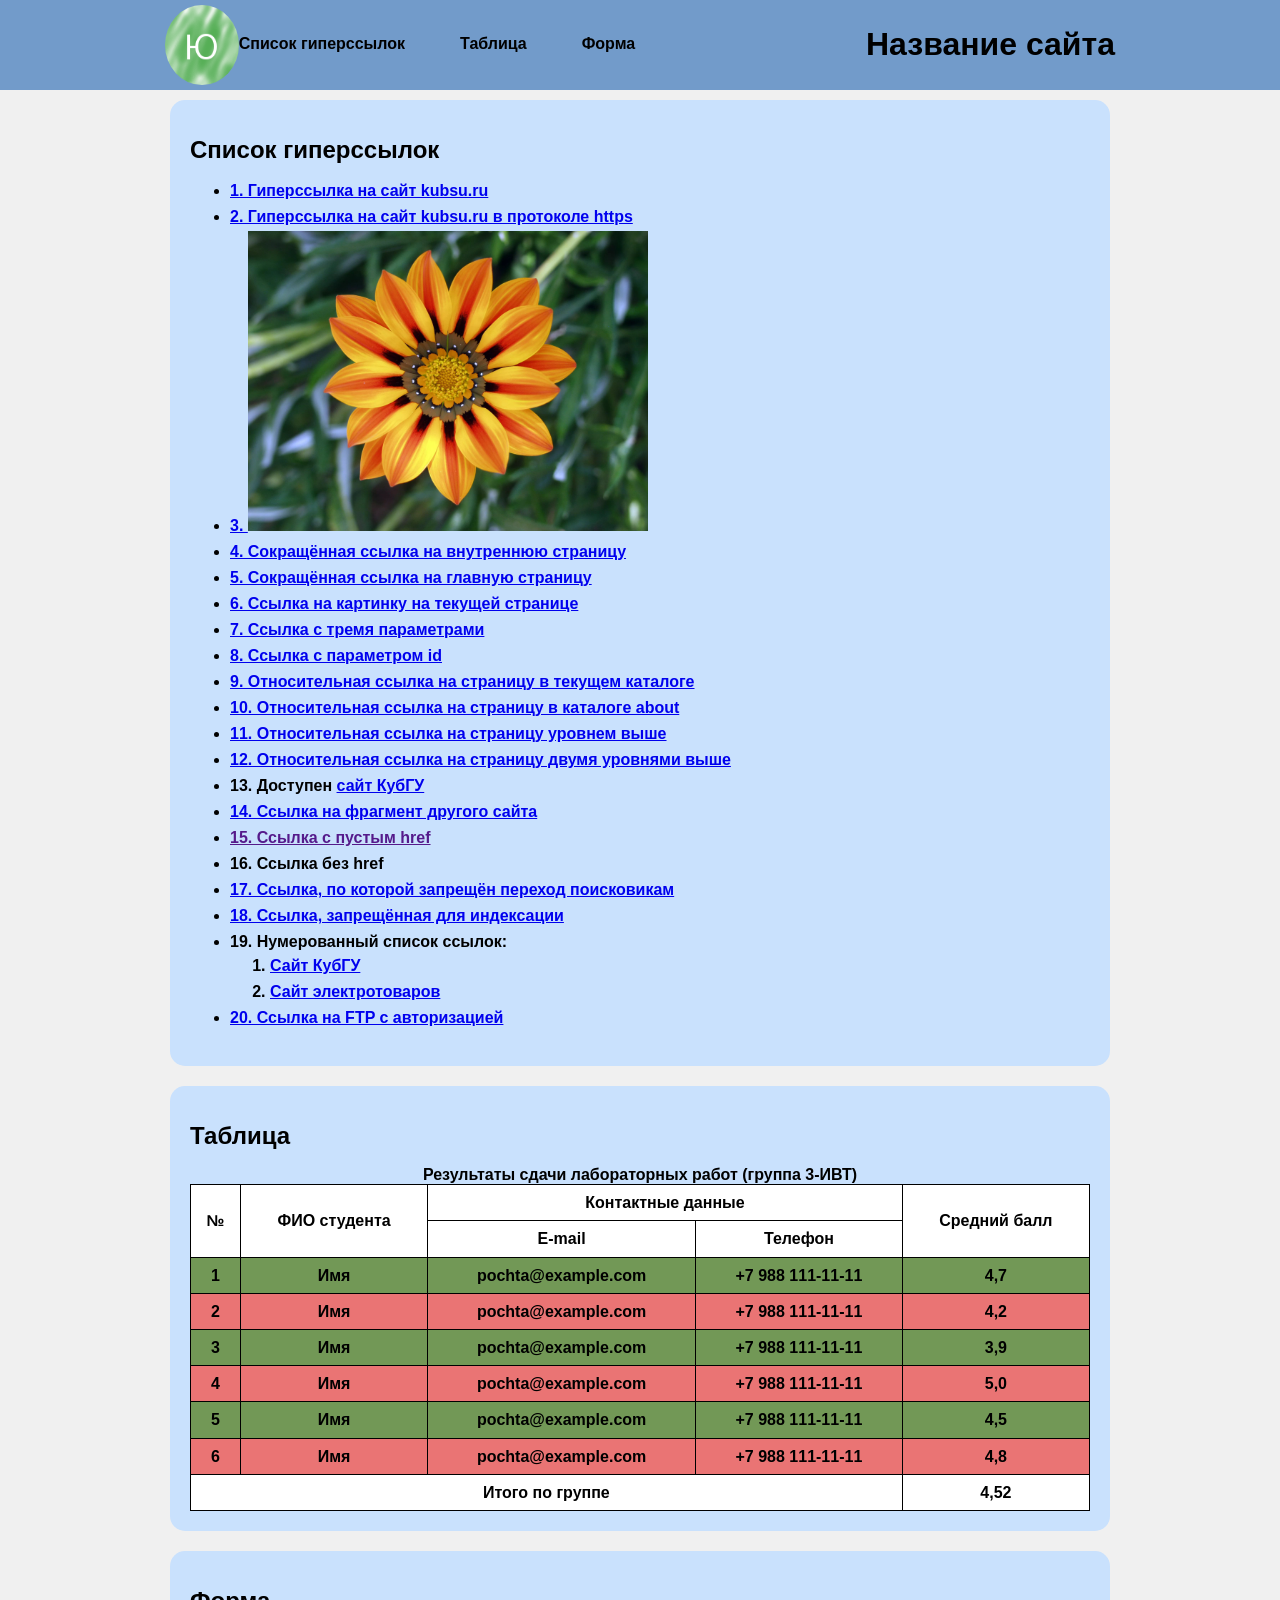
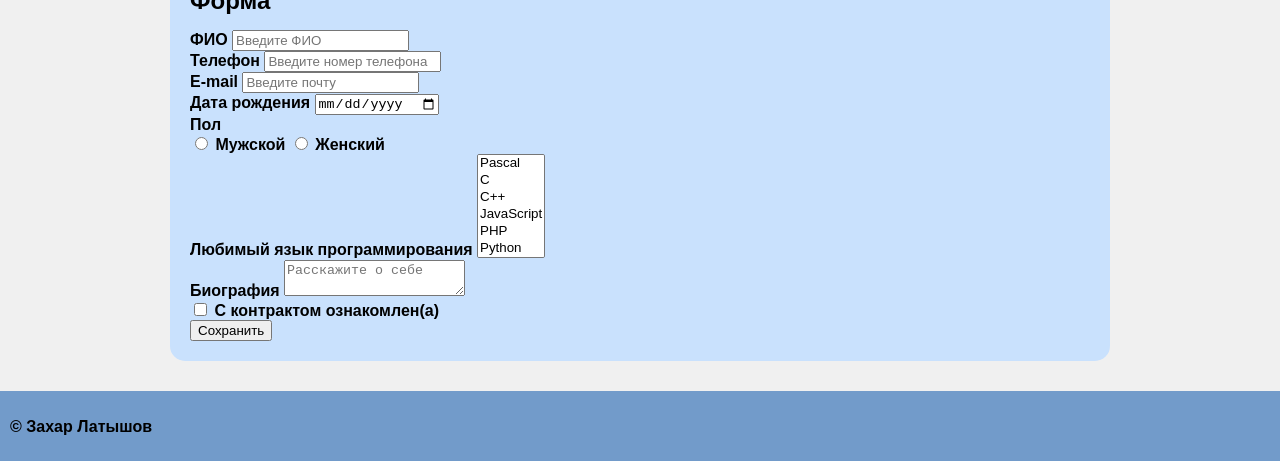
==== commit 98207722: "Update index.html" ====
--- a/index.html
+++ b/index.html
@@ -8,21 +8,21 @@
 </head>
 <body>
 
-
-    <header id="page-header">
-        <div class="header-inner">
-
-
-            <a class="logo" href="index.html" title="На главную страницу">
-                <img src="image.png" alt="Логотип сайта">
+<div class="topbar">
+    <header>
+        <div class="topbar-content container">
+
+            <a class="logo-block" href="index.html" title="На главную страницу">
+                <img class="logo-img" src="image.png" alt="Логотип сайта">
             </a>
 
-
-            <div class="header-text">
+            <div class="header-content">
                 <nav id="main-nav" aria-label="Основное меню">
-                    <a class="menu-link" href="#hyperlinks">Список гиперссылок</a>
-                    <a class="menu-link" href="#table-block">Таблица</a>
-                    <a class="menu-link" href="#form-block">Форма</a>
+                    <ul>
+                        <li><a class="menu-link" href="#links">Список гиперссылок</a></li>
+                        <li><a class="menu-link" href="#table">Таблица</a></li>
+                        <li><a class="menu-link" href="#form">Форма</a></li>
+                    </ul>
                 </nav>
 
                 <h1 class="site-title">Название сайта</h1>
@@ -30,207 +30,194 @@
 
         </div>
     </header>
-
-
-    <main id="content">
-
-
-        <section class="block" id="hyperlinks">
-            <h2 class="block-title">Список гиперссылок</h2>
-
-            <ul class="link-list">
-                <li><a href="http://kubsu.ru/">1. Гиперссылка на сайт kubsu.ru</a></li>
-                <li><a href="https://www.kubsu.ru/">2. Гиперссылка на сайт kubsu.ru в протоколе https</a></li>
-                <li id="whw">
-                    <a href="http://kubsu.ru">
-                        3. <img src="image.jpg" alt="Цветок" width="400" height="400">
-                    </a>
-                </li>
-                <li><a href="second.html">4. Сокращённая ссылка на внутреннюю страницу</a></li>
-                <li><a href="index.html">5. Сокращённая ссылка на главную страницу</a></li>
-                <li><a href="#whw">6. Ссылка на картинку на текущей странице</a></li>
-                <li><a href="https://www.dns-shop.ru/catalog/personal/?category=17a8a01d16404e77&amp;stock=now-today-tomorrow-later&amp;price=15001-30000">7. Ссылка с тремя параметрами</a></li>
-                <li><a href="https://vtour.kubsu.ru/map/map.html?area=00&amp;id=modelMark">8. Ссылка с параметром id</a></li>
-                <li><a href="./second.html">9. Относительная ссылка на страницу в текущем каталоге</a></li>
-                <li><a href="about.html">10. Относительная ссылка на страницу в каталоге about</a></li>
-                <li><a href="../index.html">11. Относительная ссылка на страницу уровнем выше</a></li>
-                <li><a href="../../index.html">12. Относительная ссылка на страницу двумя уровнями выше</a></li>
-                <li>13. Доступен <a href="https://kubsu.ru">сайт КубГУ</a></li>
-                <li><a href="https://vtour.kubsu.ru/map/map.html?area=00#id=modelMark">14. Ссылка на фрагмент другого сайта</a></li>
-                <li><a href="">15. Ссылка с пустым href</a></li>
-                <li><a>16. Ссылка без href</a></li>
-                <li><a href="https://kubsu.ru" rel="nofollow">17. Ссылка, по которой запрещён переход поисковикам</a></li>
-                <li><a href="https://kubsu.ru" rel="noindex nofollow">18. Ссылка, запрещённая для индексации</a></li>
-                <li>19. Нумерованный список ссылок:
-                    <ol class="link-sublist">
-                        <li><a href="https://www.kubsu.ru">Сайт КубГУ</a></li>
-                        <li><a href="https://dns-shop.ru">Сайт электротоваров</a></li>
-                    </ol>
-                </li>
-                <li><a href="ftp://login:password@server/file.pdf">20. Ссылка на FTP с авторизацией</a></li>
-            </ul>
-        </section>
-
-
-        <section class="block" id="table-block">
-            <h2 class="block-title">Таблица</h2>
-
-            <div class="table-wrap">
-                <table id="data-table">
-                    <caption>Результаты сдачи лабораторных работ (группа 3-ИВТ)</caption>
-
-                    <thead>
-                        <tr>
-                            <th rowspan="2" scope="col">№</th>
-                            <th rowspan="2" scope="col">ФИО студента</th>
-                            <th colspan="2" scope="colgroup">Контактные данные</th>
-                            <th rowspan="2" scope="col">Средний балл</th>
-                        </tr>
-                        <tr>
-                            <th scope="col">E-mail</th>
-                            <th scope="col">Телефон</th>
-                        </tr>
-                    </thead>
-
-                    <tbody>
-                        <tr>
-                            <td>1</td>
-                            <td>Имя</td>
-                            <td>pochta@example.com</td>
-                            <td>+7 988 111-11-11</td>
-                            <td>4,7</td>
-                        </tr>
-                        <tr>
-                            <td>2</td>
-                            <td>Имя</td>
-                            <td>pochta@example.com</td>
-                            <td>+7 988 111-11-11</td>
-                            <td>4,2</td>
-                        </tr>
-                        <tr>
-                            <td>3</td>
-                            <td>Имя</td>
-                            <td>pochta@example.com</td>
-                            <td>+7 988 111-11-11</td>
-                            <td>3,9</td>
-                        </tr>
-                        <tr>
-                            <td>4</td>
-                            <td>Имя</td>
-                            <td>pochta@example.com</td>
-                            <td>+7 988 111-11-11</td>
-                            <td>5,0</td>
-                        </tr>
-                        <tr>
-                            <td>5</td>
-                            <td>Имя</td>
-                            <td>pochta@example.com</td>
-                            <td>+7 988 111-11-11</td>
-                            <td>4,5</td>
-                        </tr>
-                        <tr>
-                            <td>6</td>
-                            <td>Имя</td>
-                            <td>pochta@example.com</td>
-                            <td>+7 988 111-11-11</td>
-                            <td>4,8</td>
-                        </tr>
-                    </tbody>
-
-                    <tfoot>
-                        <tr>
-                            <td colspan="4">Итого по группе</td>
-                            <td>4,52</td>
-                        </tr>
-                    </tfoot>
-                </table>
-            </div>
-        </section>
-
-
-        <section class="block" id="form-block">
-            <h2 class="block-title">Форма</h2>
-
-            <form id="feedback-form" action="/" method="post">
-
-                <div class="form-field">
-                    <label class="form-label" for="field-name">ФИО</label>
-                    <input class="form-control" type="text" id="field-name" name="field-name"
-                           placeholder="Введите ФИО">
-                </div>
-
-                <div class="form-field">
-                    <label class="form-label" for="field-tel">Телефон</label>
-                    <input class="form-control" type="tel" id="field-tel" name="field-tel"
-                           placeholder="Введите номер телефона">
-                </div>
-
-                <div class="form-field">
-                    <label class="form-label" for="field-email">E-mail</label>
-                    <input class="form-control" type="email" id="field-email" name="field-email"
-                           placeholder="Введите почту">
-                </div>
-
-                <div class="form-field">
-                    <label class="form-label" for="field-date">Дата рождения</label>
-                    <input class="form-control" type="date" id="field-date" name="field-date">
-                </div>
-
-                <div class="form-field">
-                    <span class="form-label">Пол</span>
-                    <div class="radio-group">
-                        <label class="radio-item">
-                            <input type="radio" name="field-gender" value="male"> Мужской
-                        </label>
-                        <label class="radio-item">
-                            <input type="radio" name="field-gender" value="female"> Женский
-                        </label>
-                    </div>
-                </div>
-
-                <div class="form-field">
-                    <label class="form-label" for="field-proglang">Любимый язык программирования</label>
-                    <select class="form-control" id="field-proglang" name="field-proglang[]" multiple
-                            size="6">
-                        <option value="pascal">Pascal</option>
-                        <option value="c">C</option>
-                        <option value="cpp">C++</option>
-                        <option value="javascript">JavaScript</option>
-                        <option value="php">PHP</option>
-                        <option value="python">Python</option>
-                        <option value="java">Java</option>
-                        <option value="haskel">Haskel</option>
-                        <option value="clojure">Clojure</option>
-                        <option value="prolog">Prolog</option>
-                        <option value="scala">Scala</option>
-                    </select>
-                </div>
-
-                <div class="form-field">
-                    <label class="form-label" for="field-bio">Биография</label>
-                    <textarea class="form-control" id="field-bio" name="field-bio"
-                              placeholder="Расскажите о себе"></textarea>
-                </div>
-
-                <div class="form-field checkbox-row">
-                    <input type="checkbox" id="field-contract" name="field-contract" value="yes">
-                    <label class="form-label form-label--inline" for="field-contract">
-                        С контрактом ознакомлен(а)
+</div>
+
+<main id="content" class="main-content container">
+
+    <section class="block" id="links">
+        <h2 class="block-title">Список гиперссылок</h2>
+
+        <ul class="link-list">
+            <li><a href="http://kubsu.ru/">1. Гиперссылка на сайт kubsu.ru</a></li>
+            <li><a href="https://www.kubsu.ru/">2. Гиперссылка на сайт kubsu.ru в протоколе https</a></li>
+            <li id="whw">
+                <a href="http://kubsu.ru">
+                    3. <img src="image.jpg" alt="Цветок" width="400" height="400">
+                </a>
+            </li>
+            <li><a href="second.html">4. Сокращённая ссылка на внутреннюю страницу</a></li>
+            <li><a href="index.html">5. Сокращённая ссылка на главную страницу</a></li>
+            <li><a href="#whw">6. Ссылка на картинку на текущей странице</a></li>
+            <li><a href="https://www.dns-shop.ru/catalog/personal/?category=17a8a01d16404e77&amp;stock=now-today-tomorrow-later&amp;price=15001-30000">7. Ссылка с тремя параметрами</a></li>
+            <li><a href="https://vtour.kubsu.ru/map/map.html?area=00&amp;id=modelMark">8. Ссылка с параметром id</a></li>
+            <li><a href="./second.html">9. Относительная ссылка на страницу в текущем каталоге</a></li>
+            <li><a href="about.html">10. Относительная ссылка на страницу в каталоге about</a></li>
+            <li><a href="../index.html">11. Относительная ссылка на страницу уровнем выше</a></li>
+            <li><a href="../../index.html">12. Относительная ссылка на страницу двумя уровнями выше</a></li>
+            <li>13. Доступен <a href="https://kubsu.ru">сайт КубГУ</a></li>
+            <li><a href="https://vtour.kubsu.ru/map/map.html?area=00#modelMark">14. Ссылка на фрагмент другого сайта</a></li>
+            <li><a href="">15. Ссылка с пустым href</a></li>
+            <li><a>16. Ссылка без href</a></li>
+            <li><a href="https://kubsu.ru" rel="nofollow">17. Ссылка, по которой запрещён переход поисковикам</a></li>
+            <li><a href="https://kubsu.ru" rel="noindex nofollow">18. Ссылка, запрещённая для индексации</a></li>
+            <li>19. Нумерованный список ссылок:
+                <ol class="link-sublist">
+                    <li><a href="https://www.kubsu.ru">Сайт КубГУ</a></li>
+                    <li><a href="https://dns-shop.ru">Сайт электротоваров</a></li>
+                </ol>
+            </li>
+            <li><a href="ftp://login:password@server/file.pdf">20. Ссылка на FTP с авторизацией</a></li>
+        </ul>
+    </section>
+
+    <section class="block" id="table">
+        <h2 class="block-title">Таблица</h2>
+
+        <table id="data-table">
+            <caption>Результаты сдачи лабораторных работ (группа 3-ИВТ)</caption>
+
+            <thead>
+                <tr>
+                    <th rowspan="2" scope="col">№</th>
+                    <th rowspan="2" scope="col">ФИО студента</th>
+                    <th colspan="2" scope="colgroup">Контактные данные</th>
+                    <th rowspan="2" scope="col">Средний балл</th>
+                </tr>
+                <tr>
+                    <th scope="col">E-mail</th>
+                    <th scope="col">Телефон</th>
+                </tr>
+            </thead>
+
+            <tbody>
+                <tr>
+                    <td>1</td>
+                    <td>Имя</td>
+                    <td>pochta@example.com</td>
+                    <td>+7 988 111-11-11</td>
+                    <td>4,7</td>
+                </tr>
+                <tr>
+                    <td>2</td>
+                    <td>Имя</td>
+                    <td>pochta@example.com</td>
+                    <td>+7 988 111-11-11</td>
+                    <td>4,2</td>
+                </tr>
+                <tr>
+                    <td>3</td>
+                    <td>Имя</td>
+                    <td>pochta@example.com</td>
+                    <td>+7 988 111-11-11</td>
+                    <td>3,9</td>
+                </tr>
+                <tr>
+                    <td>4</td>
+                    <td>Имя</td>
+                    <td>pochta@example.com</td>
+                    <td>+7 988 111-11-11</td>
+                    <td>5,0</td>
+                </tr>
+                <tr>
+                    <td>5</td>
+                    <td>Имя</td>
+                    <td>pochta@example.com</td>
+                    <td>+7 988 111-11-11</td>
+                    <td>4,5</td>
+                </tr>
+                <tr>
+                    <td>6</td>
+                    <td>Имя</td>
+                    <td>pochta@example.com</td>
+                    <td>+7 988 111-11-11</td>
+                    <td>4,8</td>
+                </tr>
+            </tbody>
+
+            <tfoot>
+                <tr>
+                    <td colspan="4">Итого по группе</td>
+                    <td>4,52</td>
+                </tr>
+            </tfoot>
+        </table>
+    </section>
+
+    <section class="block" id="form">
+        <h2 class="block-title">Форма</h2>
+
+        <form id="feedback-form" action="/" method="post">
+
+            <div class="form-field">
+                <label class="form-label" for="field-name">ФИО</label>
+                <input class="form-control" type="text" id="field-name" name="field-name" placeholder="Введите ФИО">
+            </div>
+
+            <div class="form-field">
+                <label class="form-label" for="field-tel">Телефон</label>
+                <input class="form-control" type="tel" id="field-tel" name="field-tel" placeholder="Введите номер телефона">
+            </div>
+
+            <div class="form-field">
+                <label class="form-label" for="field-email">E-mail</label>
+                <input class="form-control" type="email" id="field-email" name="field-email" placeholder="Введите почту">
+            </div>
+
+            <div class="form-field">
+                <label class="form-label" for="field-date">Дата рождения</label>
+                <input class="form-control" type="date" id="field-date" name="field-date">
+            </div>
+
+            <div class="form-field">
+                <span class="form-label">Пол</span>
+                <div class="radio-group">
+                    <label class="radio-item">
+                        <input type="radio" name="field-gender" value="male"> Мужской
+                    </label>
+                    <label class="radio-item">
+                        <input type="radio" name="field-gender" value="female"> Женский
                     </label>
                 </div>
-
-                <button class="btn-submit" type="submit" id="form-submit">Сохранить</button>
-            </form>
-        </section>
-
-    </main>
-
-
-    <footer id="page-footer">
-        <div class="footer-inner">
-            <p class="copyright">&copy; Захар Латышов</p>
-        </div>
-    </footer>
+            </div>
+
+            <div class="form-field">
+                <label class="form-label" for="field-proglang">Любимый язык программирования</label>
+                <select class="form-control" id="field-proglang" name="field-proglang[]" multiple size="6">
+                    <option value="pascal">Pascal</option>
+                    <option value="c">C</option>
+                    <option value="cpp">C++</option>
+                    <option value="javascript">JavaScript</option>
+                    <option value="php">PHP</option>
+                    <option value="python">Python</option>
+                    <option value="java">Java</option>
+                    <option value="haskel">Haskel</option>
+                    <option value="clojure">Clojure</option>
+                    <option value="prolog">Prolog</option>
+                    <option value="scala">Scala</option>
+                </select>
+            </div>
+
+            <div class="form-field">
+                <label class="form-label" for="field-bio">Биография</label>
+                <textarea class="form-control" id="field-bio" name="field-bio" placeholder="Расскажите о себе"></textarea>
+            </div>
+
+            <div class="form-field checkbox-row">
+                <input type="checkbox" id="field-contract" name="field-contract" value="yes">
+                <label class="form-label form-label--inline" for="field-contract">С контрактом ознакомлен(а)</label>
+            </div>
+
+            <button class="btn-submit" type="submit" id="form-submit">Сохранить</button>
+        </form>
+    </section>
+
+</main>
+
+<footer id="page-footer">
+    <div class="footer-inner">
+        <p class="copyright">&copy; Захар Латышов</p>
+    </div>
+</footer>
 
 </body>
 </html>
--- a/style.css
+++ b/style.css
@@ -1,9 +1,7 @@
 body {
-    /*font-family: "Courier New", monotype, serif;*/
     font-family: Arial, Helvetica, sans-serif;
     font-weight: bold;
     line-height: 120%;
-    /*color: #222;*/
     margin: 0;
     padding: 0;
     background-color: #f0f0f0;
@@ -14,7 +12,7 @@
     height: auto;
 }
 
-.map-wrapper{
+.map-wrapper {
     width: 100%;
     overflow-x: auto;
 }
@@ -29,7 +27,9 @@
     line-height: 1.5;
 }
 
-.topbar {background-color: transparent}
+.topbar {
+    background-color: transparent;
+}
 
 header {
     width: 100%;
@@ -42,15 +42,12 @@
     background-color: #c9dce6;
     box-sizing: border-box;
 }
-/*header, nav, main, footer {*/
-/*    width: 100%;*/
-/*}*/
 
 header, footer {
     background-color: #729bca;
 }
 
-footer{
+footer {
     padding: 10px;
 }
 
@@ -106,9 +103,9 @@
     flex-direction: column;
 }
 
-#table {order: 1;}
-#links {order: 2;}
-#form  {order: 3;}
+#table { order: 1; }
+#links { order: 2; }
+#form  { order: 3; }
 
 table {
     width: 100%;
@@ -135,9 +132,8 @@
 
 @media screen and (min-width: 768px) {
 
-    .topbar{
+    .topbar {
         background-color: #729bca;
-        /*padding: 0 185px;*/
     }
 
     .topbar-content {
@@ -154,6 +150,7 @@
         width: auto;
         background-color: transparent;
     }
+
     .container {
         max-width: 960px;
         margin: 0 auto;
@@ -178,12 +175,13 @@
         gap: 55px;
     }
 
-    #links {order: 1;}
-    #table {order: 2;}
-    #form  {order: 3;}
+    #links { order: 1; }
+    #table { order: 2; }
+    #form  { order: 3; }
 }
 
 @media screen and (max-width: 767px) {
+
     .topbar {
         background-color: transparent;
     }
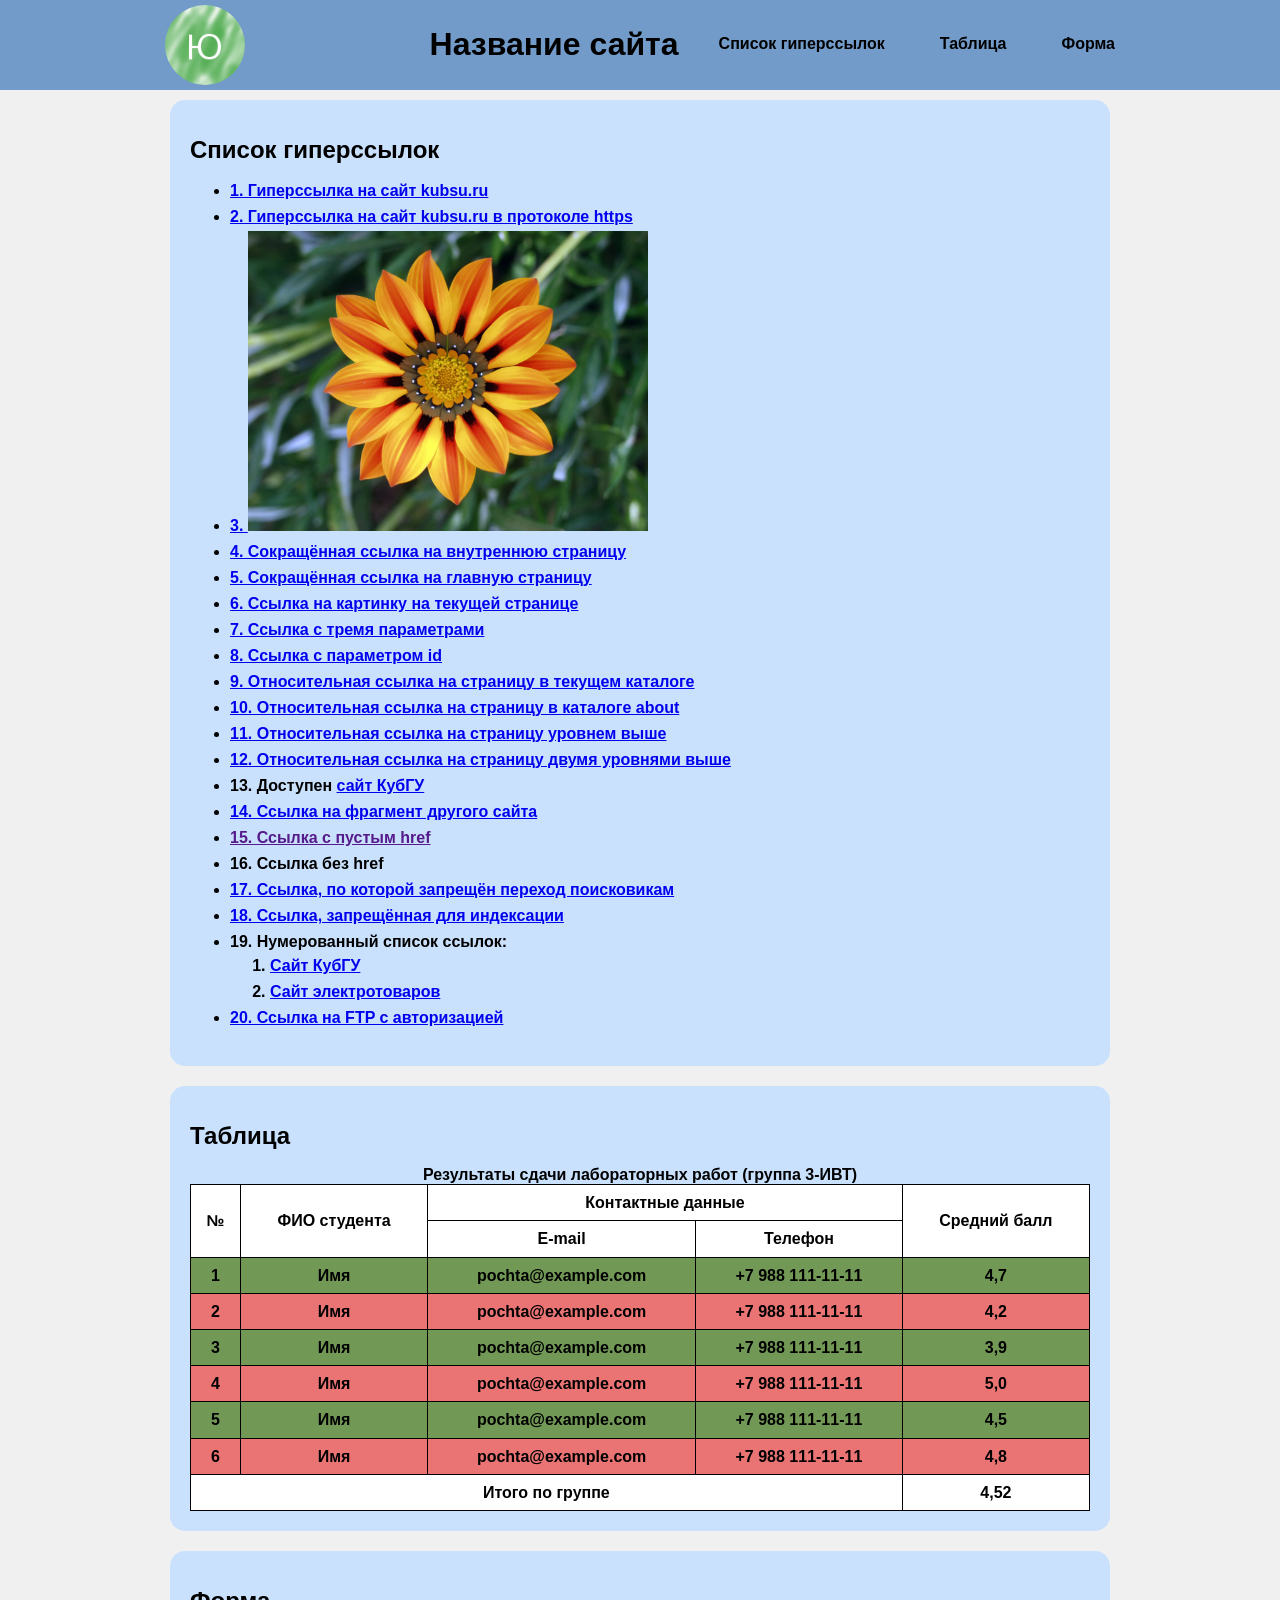
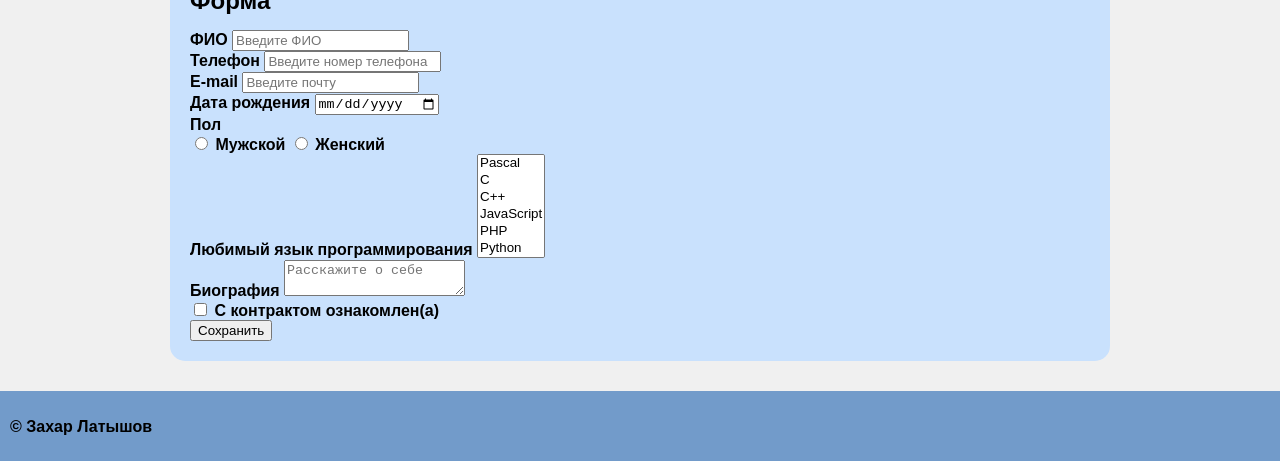
==== commit 93e35930: "Update index.html" ====
--- a/index.html
+++ b/index.html
@@ -17,6 +17,8 @@
             </a>
 
             <div class="header-content">
+                <h1 class="site-title">Название сайта</h1>
+
                 <nav id="main-nav" aria-label="Основное меню">
                     <ul>
                         <li><a class="menu-link" href="#links">Список гиперссылок</a></li>
@@ -24,8 +26,6 @@
                         <li><a class="menu-link" href="#form">Форма</a></li>
                     </ul>
                 </nav>
-
-                <h1 class="site-title">Название сайта</h1>
             </div>
 
         </div>
--- a/style.css
+++ b/style.css
@@ -43,7 +43,8 @@
     box-sizing: border-box;
 }
 
-header, footer {
+header,
+footer {
     background-color: #729bca;
 }
 
@@ -61,6 +62,7 @@
     flex-direction: column;
     align-items: center;
     gap: 20px;
+    width: 100%;
 }
 
 .logo-block {
@@ -113,11 +115,14 @@
     background-color: #fff;
 }
 
-table, th, td {
+table,
+th,
+td {
     border: 1px solid #000;
 }
 
-th, td {
+th,
+td {
     padding: 8px;
     text-align: center;
 }
@@ -139,10 +144,11 @@
     .topbar-content {
         width: 100%;
         padding: 5px;
-        margin: 0;
+        margin: 0 auto;
         display: flex;
         align-items: center;
         justify-content: space-between;
+        gap: 20px;
         box-sizing: border-box;
     }
 
@@ -165,9 +171,11 @@
     .header-content {
         display: flex;
         flex-direction: row;
-        justify-content: space-between;
+        justify-content: flex-end;
         align-items: center;
-        width: 100%;
+        gap: 40px;
+        width: auto;
+        flex: 1 1 auto;
     }
 
     nav ul {
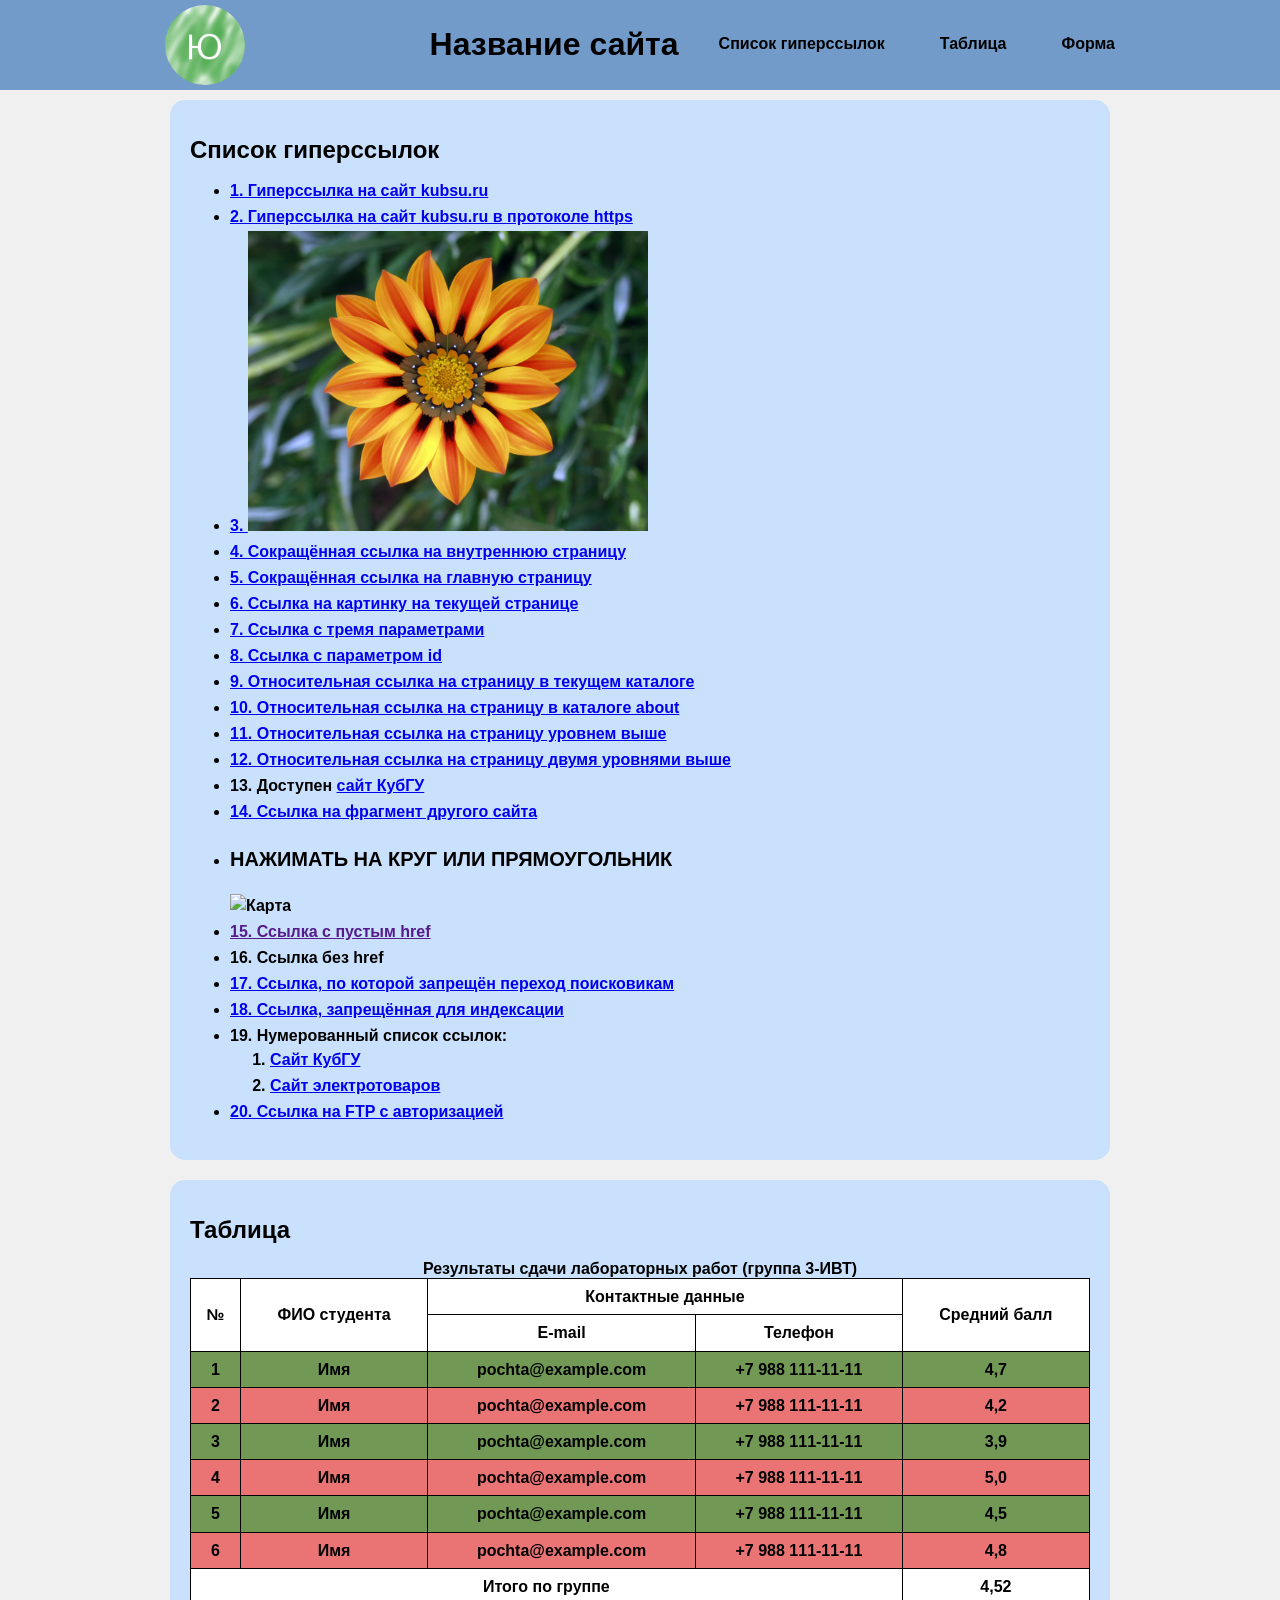
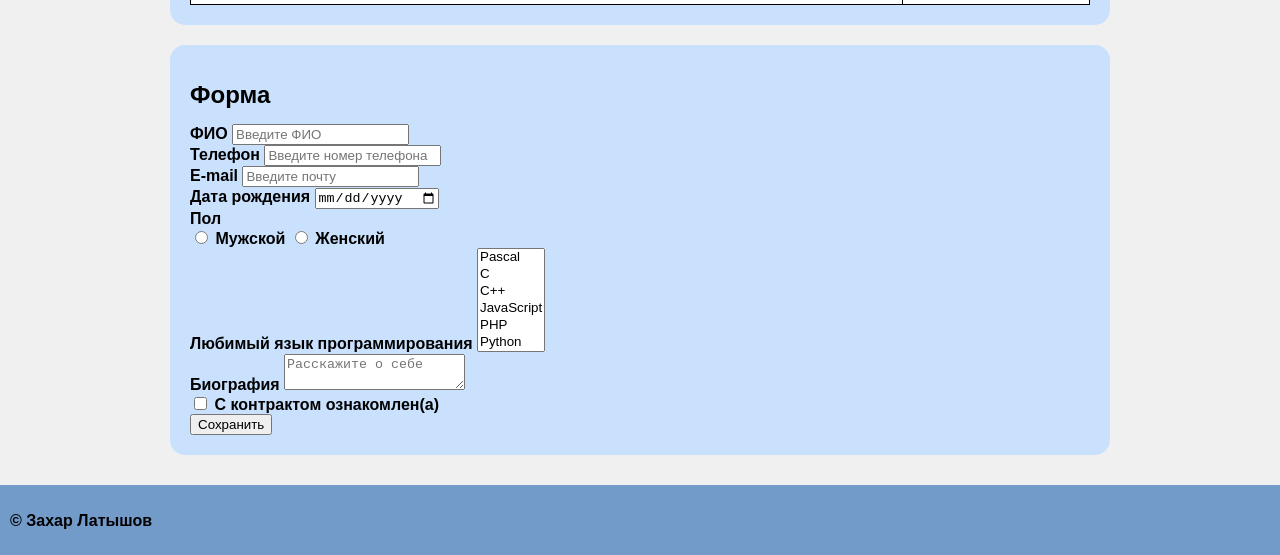
==== commit c3472cf3: "Update index.html" ====
--- a/index.html
+++ b/index.html
@@ -56,6 +56,16 @@
             <li><a href="../../index.html">12. Относительная ссылка на страницу двумя уровнями выше</a></li>
             <li>13. Доступен <a href="https://kubsu.ru">сайт КубГУ</a></li>
             <li><a href="https://vtour.kubsu.ru/map/map.html?area=00#modelMark">14. Ссылка на фрагмент другого сайта</a></li>
+              <li>
+                <p style="font-size: 20px;">НАЖИМАТЬ НА КРУГ ИЛИ ПРЯМОУГОЛЬНИК</p>
+                <div class="map-wrapper">
+                <img src="map.png" alt="Карта" usemap="#map">
+                <map name="map">
+                    <area shape="rect" coords="74,177,226,263" href="https://www.kubsu.ru/" alt="Прямоугольник">
+                    <area shape="circle" coords="397,230,60" href="./second.html" alt="Круг">
+                </map>
+                </div>
+            </li>
             <li><a href="">15. Ссылка с пустым href</a></li>
             <li><a>16. Ссылка без href</a></li>
             <li><a href="https://kubsu.ru" rel="nofollow">17. Ссылка, по которой запрещён переход поисковикам</a></li>
